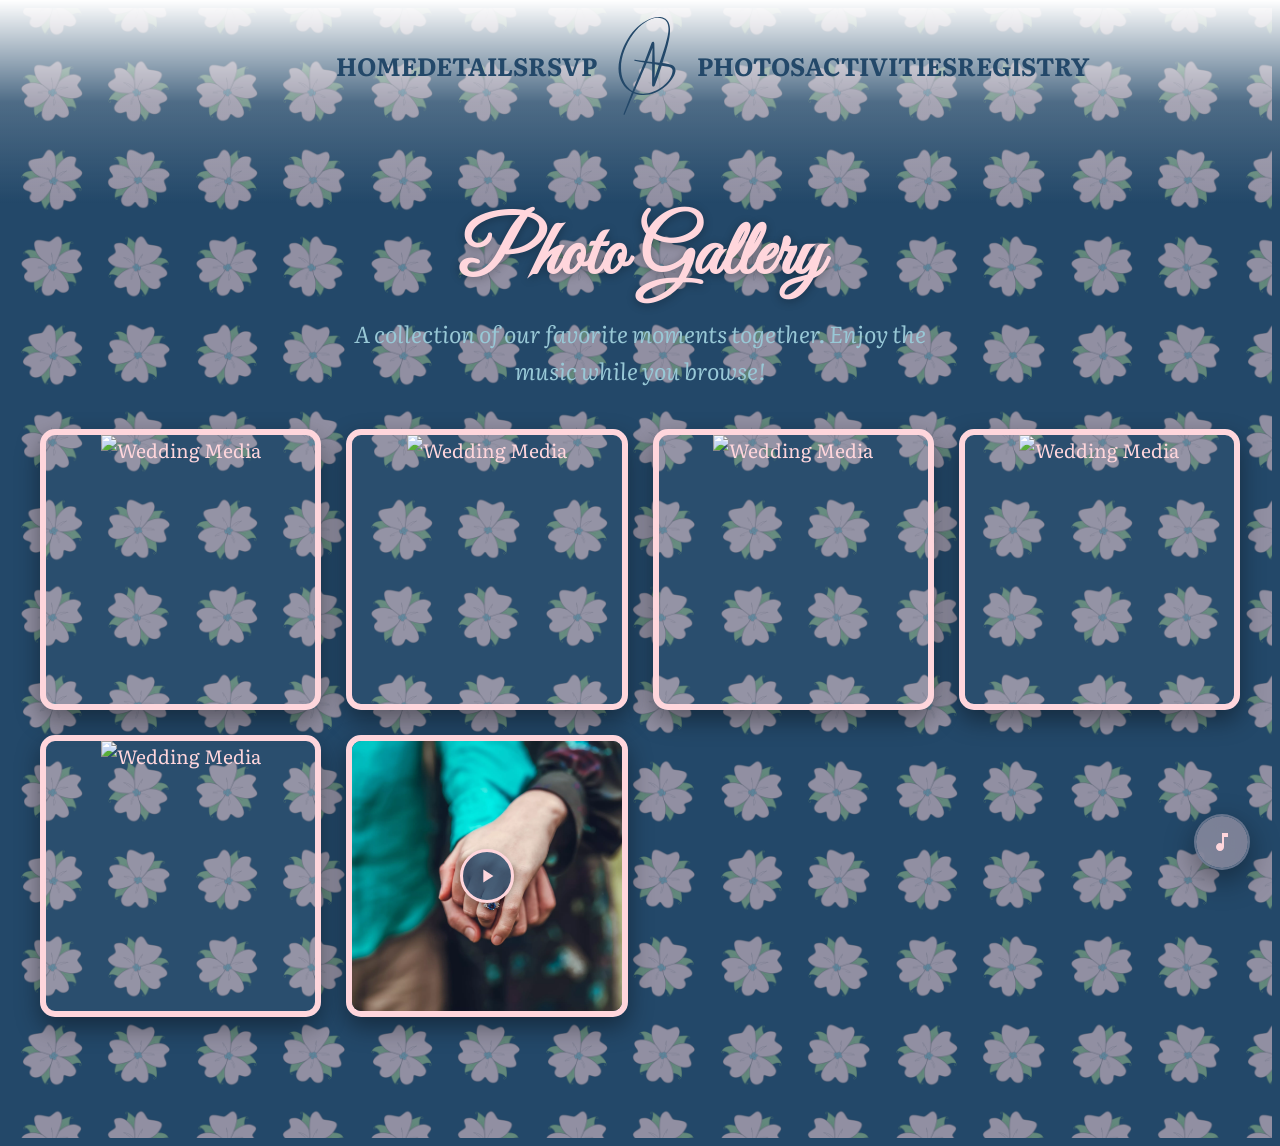
==== photos.html @ e41965fc "Initial commit" ====
<!DOCTYPE html>
<html lang="en">
<head>
    <script async src="https://www.googletagmanager.com/gtag/js?id=G-HQVX2CJVEF"></script>
    <script>
        window.dataLayer = window.dataLayer || [];

        function gtag() {
            dataLayer.push(arguments);
        }

        gtag('js', new Date());

        gtag('config', 'G-HQVX2CJVEF');
    </script>

    <meta charset="UTF-8">
    <meta name="viewport" content="width=device-width, initial-scale=1"/>
    <title>Genevieve & Noah - Photos</title>

    <link rel="preconnect" href="https://fonts.googleapis.com">
    <link rel="preconnect" href="https://fonts.gstatic.com" crossorigin>
    <link href="https://fonts.googleapis.com/css2?family=Great+Vibes&family=Literata:ital,opsz,wght@0,7..72,200..900;1,7..72,200..900&display=swap&family=Cactus+Classical+Serif&family=Open+Sans:ital@0;1&display=swap"
          rel="stylesheet">
    
    <link href="main.css" rel="stylesheet">
    <link href="photos.css" rel="stylesheet">

    <script src="https://ajax.googleapis.com/ajax/libs/jquery/3.7.1/jquery.min.js"></script>
    <script src="photos_data.js"></script>
    <script src="photos.js"></script>

    <link rel="icon" type="image/x-icon" href="/images/assets/g&nlogo.png">
</head>
<body>
<nav>
    <div id="navContainer">
        <a class="menuItem" href="index.html">HOME</a>
        <a class="menuItem" href="index.html#details">DETAILS</a>
        <a class="menuItem" href="index.html#rsvp" id="rsvpMenu">RSVP</a>
        <a class="menuItem" id="logo" href="index.html">
            <div class="logo" alt="Genevieve & Noah">
                <svg
                        width="53.046001mm"
                        height="89.480003mm"
                        viewBox="0 0 53.046001 89.480003"
                        id="svg894"
                        xmlns="http://www.w3.org/2000/svg">
                    <defs id="defs891"/>
                    <g id="layer1">
                        <path
                                style="color:#000000;display:inline;fill-opacity:1;stroke-width:2.59557;stroke-linecap:round;stroke-linejoin:round;-inkscape-stroke:none"
                                d="M 31.535905,1.7483674 C 14.940495,7.4868674 5.3330852,23.712391 1.9698223,38.981481 -1.3231922,52.912001 4.116907,63.620561 13.042851,68.330291 l -7.3258605,18.93948 c -0.3009588,0.77827 -0.2643726,0.99745 0.085861,1.137503 0.4682008,0.18729 0.6027486,0.0332 0.9050733,-0.682403 l 7.8666742,-18.62165 c 18.043275,6.93149 35.683711,-9.51639 37.398161,-19.40229 0.854366,-6.42768 -5.932976,-6.64518 -11.652802,-7.57944 1.949561,-5.96864 3.987828,-12.90375 5.028599,-17.22428 C 47.15549,17.555156 49.536696,4.6333434 41.576527,1.6985364 39.687158,1.0423204 35.921115,0.50551838 31.535905,1.7483674 Z M 43.330038,24.495521 c -1.639154,5.98814 -3.916916,12.334 -5.582471,17.41389 l -4.266443,-0.4757 -0.397455,-16.89398 c -0.01819,-1.73133 -1.760681,-2.09725 -2.422232,-0.49719 l -6.132082,16.3314 c 0,0 -8.749842,-1.14202 -8.888835,-1.16013 -0.139122,-0.0182 -0.517711,-0.0551 -0.551741,0.31489 -0.03193,0.34609 0.154956,0.44174 0.413164,0.498 2.745358,0.59839 5.748949,1.08763 8.584507,1.61054 l -10.647049,25.63916 c -26.541303,-18.2495 4.862977,-71.6540574 26.622637,-65.0646176 9.544439,2.890326 4.464632,17.9121696 3.268,22.2837376 z m -11.865749,4.22509 -0.370982,12.47045 -4.389525,-0.5539 z m -5.236606,13.29259 4.888205,0.78984 -0.02779,18.96424 c 0.02336,1.76977 1.901906,1.9245 2.50413,0.26016 0,0 3.054378,-8.3824 6.104178,-17.53446 l 5.925998,0.86128 c 2.174372,0.41147 3.980142,1.30032 3.757291,3.89593 -0.968876,11.28414 -19.028534,24.92357 -34.382112,18.77771 z m 7.335931,1.25068 3.572559,0.68814 c -1.335342,3.99752 -2.767206,8.3566 -3.798499,11.30642 z"
                                id="path857"/>
                    </g>
                </svg>
            </div>
        </a>
        <a class="menuItem" href="photos.html" id="photosMenu">PHOTOS</a>
        <a class="menuItem" href="index.html#activities">ACTIVITIES</a>
        <a class="menuItem" href="index.html#registry" id="registryMenu">REGISTRY</a>
    </div>
</nav>

<div id="photosPage">
    <div id="detailsImageBackground"></div>
    <div id="photosContent">
        <h1 class="centerHeader">Photo Gallery</h1>
        <p class="gallerySubtitle">A collection of our favorite moments together. Enjoy the music while you browse!</p>

        <!-- Loading spinner -->
        <div id="galleryLoading">
            <div class="spinner"></div>
            <p>Gathering memories...</p>
        </div>

        <!-- Grid/Masonry layout for photos -->
        <div id="photosGrid"></div>
    </div>
</div>

<!-- Fullscreen Lightbox -->
<div id="lightbox" class="lightbox">
    <span class="lightboxClose">&times;</span>
    <span class="lightboxArrow lightboxPrev">&#10094;</span>
    <span class="lightboxArrow lightboxNext">&#10095;</span>
    <div class="lightboxContent">
        <img id="lightboxImg" src="" alt="Zoomed view">
        <video id="lightboxVideo" controls style="display: none;"></video>
    </div>
    <div class="lightbox-toolbar">
        <button id="slideshowPlayPause" class="toolbar-btn" title="Play/Pause Slideshow">
            <svg class="icon-slideshow-play" viewBox="0 0 24 24"><path d="M8 5v14l11-7z"/></svg>
            <svg class="icon-slideshow-pause" viewBox="0 0 24 24" style="display: none;"><path d="M6 19h4V5H6v14zm8-14v14h4V5h-4z"/></svg>
        </button>
        <button id="slideshowShuffle" class="toolbar-btn" title="Shuffle Mode">
            <svg class="icon-shuffle" viewBox="0 0 24 24"><path d="M10.59 9.17L5.41 4 4 5.41l5.17 5.17 1.42-1.41zM14.5 4l2.04 2.04L4 18.59 5.41 20 18 7.41 20.04 9.45 21 4h-6.5zm.09 10.83l-1.42 1.42 3.83 3.83L15 22.04 20.5 22l-.04-5.5-2.04 2.04-3.83-3.83z"/></svg>
        </button>
        <span id="lightboxIndex" class="lightbox-index">0 / 0</span>
    </div>
</div>

<!-- Floating Custom Audio Player -->
<div id="audioPlayerWidget" class="audio-player minimized">
    <!-- Pulse Trigger (Collapsed State) -->
    <div class="player-trigger" id="playerTrigger">
        <div class="pulse-ring"></div>
        <svg class="music-icon" viewBox="0 0 24 24">
            <path d="M12 3v10.55c-.59-.34-1.27-.55-2-.55-2.21 0-4 1.79-4 4s1.79 4 4 4 4-1.79 4-4V7h4V3h-6z"/>
        </svg>
        <span class="trigger-text">Play Music</span>
    </div>

    <!-- Player Controls (Expanded State) -->
    <div class="player-expanded-content">
        <button id="playPauseBtn" class="control-btn play">
            <!-- Play SVG icon -->
            <svg class="icon-play" viewBox="0 0 24 24"><path d="M8 5v14l11-7z"/></svg>
            <!-- Pause SVG icon -->
            <svg class="icon-pause" viewBox="0 0 24 24" style="display: none;"><path d="M6 19h4V5H6v14zm8-14v14h4V5h-4z"/></svg>
        </button>

        <div class="track-info">
            <div class="track-name">Ely Lights</div>
            <div class="track-artist">The Pink Dream</div>
        </div>

        <div class="scrubber-container">
            <span class="time-current" id="timeCurrent">0:00</span>
            <div class="progress-bar-container" id="progressBarContainer">
                <div class="progress-bar" id="progressBar"></div>
            </div>
            <span class="time-duration" id="timeDuration">0:00</span>
        </div>

        <div class="volume-container">
            <button id="volumeBtn" class="control-btn">
                <!-- Volume Up Icon -->
                <svg class="icon-volume" viewBox="0 0 24 24"><path d="M3 9v6h4l5 5V4L7 9H3zm13.5 3c0-1.77-1.02-3.29-2.5-4.03v8.05c1.48-.73 2.5-2.25 2.5-4.02zM14 3.23v2.06c2.89.86 5 3.54 5 6.71s-2.11 5.85-5 6.71v2.06c4.01-.91 7-4.49 7-8.77s-2.99-7.86-7-8.77z"/></svg>
                <!-- Muted Icon (Hidden initially) -->
                <svg class="icon-mute" viewBox="0 0 24 24" style="display:none;"><path d="M16.5 12c0-1.77-1.02-3.29-2.5-4.03v2.21l2.45 2.45c.03-.21.05-.42.05-.63zm2.5 0c0 .94-.2 1.82-.54 2.64l1.51 1.51C20.63 14.91 21 13.5 21 12c0-4.28-2.99-7.86-7-8.77v2.06c2.89.86 5 3.54 5 6.71zM4.27 3L3 4.27 7.73 9H3v6h4l5 5v-6.73l4.25 4.25c-.67.52-1.42.93-2.25 1.18v2.06c1.38-.31 2.63-.95 3.69-1.81L19.73 21 21 19.73l-9-9L4.27 3zM12 4L9.91 6.09 12 8.18V4z"/></svg>
            </button>
            <input type="range" id="volumeSlider" min="0" max="1" step="0.05" value="0.8">
        </div>

        <div class="visualizer" id="audioVisualizer">
            <span class="bar"></span>
            <span class="bar"></span>
            <span class="bar"></span>
            <span class="bar"></span>
        </div>

        <button id="minimizeBtn" class="control-btn minimize" title="Minimize player">
            <svg viewBox="0 0 24 24"><path d="M19 13H5v-2h14v2z"/></svg>
        </button>
    </div>
</div>
</body>
</html>
---- main.css ----
:root {
    --dark-blue: #234869;
    --dark-blue-transparent: rgba(23, 48, 69, 0.7);
    --dark-blue-filter: invert(24%) sepia(14%) saturate(2248%) hue-rotate(167deg) brightness(96%) contrast(90%);
    --light-blue: #98c8d6;
    --pink: #ffd6dc;
    --pink-filter: invert(77%) sepia(7%) saturate(1166%) hue-rotate(306deg) brightness(115%) contrast(101%);
    --light-green: #a2c78f;
    --dark-green: #87ae73;

    --details-text-color: white;

    --logo-size: 100px;
    --padding: 16px;

    --input-radius: 8px;

    --serif-font: "Literata", "Garamond", Times, serif;
    --handwriting-font: "Great Vibes", "Brush Script MT", fantasy;
}

html {
    scroll-behavior: smooth;
    scroll-padding-top: calc(var(--logo-size) - var(--padding));
}

body {
    padding: 0;
    font-family: var(--serif-font);
    color: var(--pink);
    overflow-x: hidden;

    background: var(--dark-blue);

    font-size: 1.2em;
}

::-webkit-scrollbar {
    width: 5px;
}

/* Track */
::-webkit-scrollbar-track {
    background: var(--dark-blue);
    border-radius: var(--input-radius);

}

/* Handle */
::-webkit-scrollbar-thumb {
    background: var(--pink);
    border-radius: var(--input-radius);
}

/* Handle on hover */
::-webkit-scrollbar-thumb:hover {
    background: var(--light-green);
}

h1, h2, h3, h4, h5, h6 {
    font-family: var(--handwriting-font);
}

.centerHeader {
    text-align: center;
    width: 100%;
}

h1 {
    font-size: 2em;
    color: var(--dark-blue);
}

#heroContainer {
    position: absolute;
    left: 0;
    top: 0;
    overflow-x: hidden;
    height: 100vh;
    width: 100vw;
    padding: 0;
    margin: 0;
    box-shadow: 0 0 12px rgba(0, 0, 0, 0.8);
    background: var(--dark-blue);
    background-size: cover;
}

#rightHero {
    background: url("images/assets/images/cherryblossoms.jpg") no-repeat fixed;
    background-position-x: right;
    background-position-y: top;
    right: 0;
    top: 0;
}

#leftHero {
    background: url("images/assets/images/engagement2.png") no-repeat fixed;
    background-position-x: center;
    background-position-y: -25vh;

    left: 0;
    top: 0;
}

#leftHero, #rightHero {
    position: absolute;
    width: 100vw;
    height: 100vh;

    padding: 0;
    margin: 0;

    background-size: cover;

}

#genevieveTitle, #noahTitle {
    position: absolute;
    bottom: 5vh;
    width: 100%;
    text-align: center;
    font-size: 15em;
    font-weight: bold;
}

#genevieveTitle {
    font-family: var(--handwriting-font);
    color: var(--pink);
    text-shadow: 0 0 30px var(--dark-blue);
}

#noahTitle {
    font-family: var(--serif-font);
    color: var(--light-green);
    -webkit-text-stroke-width: 3px;
    text-shadow: 0 0 30px var(--dark-blue);
}

#leftHeroContainer {
    position: absolute;
    left: 0;
    top: 0;
    width: 50vw;
    height: 100%;
    overflow: hidden;
}

#rightHeroContainer {
    position: absolute;
    right: 0;
    top: 0;
    width: 50vw;
    height: 100%;
    overflow: hidden;
}

.heroDate {
    position: absolute;
    bottom: var(--padding);
    left: 50vw;
    transform: translateX(-50%);
    font-size: 2em;
    text-shadow: 0 0 5px var(--dark-blue);
}

#leftHeroContainer .heroDate {
    color: var(--light-green);
}

#rightHeroContainer .heroDate {
    color: var(--pink);
}

#andDragger {
    position: absolute;
    bottom: calc(5vh + (var(--logo-size) / 1.5));
    left: 50vw;

    transform: translateX(calc(-50% - var(--padding)));

    padding: var(--padding);
    height: var(--logo-size);
    width: var(--logo-size);
    background: rgba(255, 255, 255, 0.4);
    border-radius: 100%;
    backdrop-filter: blur(10px);
    font-family: var(--serif-font);
    font-size: 5em;
    text-align: center;
    mix-blend-mode: screen;
    color: black;
    line-height: calc(100% - 8px);

    box-shadow: 0 0 12px rgba(200, 200, 200, .3);
}

nav {
    position: fixed;
    top: 0;
    left: 0;
    width: calc(100vw - 2 * var(--padding));
    z-index: 100;

    padding: var(--padding);
    padding-bottom: calc(var(--padding) * 3);
    background: linear-gradient(white, rgba(255, 255, 255, 0.2), transparent);

    font-weight: bolder;

    font-size: 1.3em;
}

#navContainer {
    position: relative;
    left: 50vw;
    transform: translateX(-50%);
    width: 50vw;

    display: flex;
    flex-direction: row;
    justify-content: space-between;

    align-content: center;
    vertical-align: center;
}

nav .menuItem {
    position: relative;
    color: var(--dark-blue);
    display: inline;
    line-height: var(--logo-size);
    cursor: pointer;
    text-decoration: none;
}

nav svg {
    height: var(--logo-size);
    width: var(--logo-size);
    fill: var(--dark-blue);
}


nav .menuItem:hover {
    text-decoration: underline var(--pink) !important;
    color: var(--light-blue);
}

nav svg:hover {
    filter: drop-shadow(1px 1px 4px var(--pink));
}

iframe {
    position: relative;
    width: 100vw;
    height: calc(100vh - var(--logo-size));
    left: 0;
    overflow: scroll;
    border: none;
}

#content {
    position: absolute;
    top: 100vh;
    left: 0;
    width: 100vw;
    overflow-x: hidden;
}

input, textarea {
    border-radius: var(--input-radius);
    border: 0 solid transparent;
    border-bottom-width: 2px;
    box-shadow: 0 1px 2px rgba(0, 0, 0, 0.4);

    background: white;

    width: calc(100% - var(--padding));

    font-family: var(--serif-font);
    font-size: 1.3em;
    color: var(--dark-blue);

    padding: calc(var(--padding) / 2);
    margin-top: var(--padding);
    margin-bottom: calc(var(--padding) * 2);
}

input:hover, textarea:hover {
    box-shadow: 0 1px 4px rgba(0, 0, 0, 0.4);
}


input:focus, textarea:focus {
    box-shadow: 0 1px 4px rgba(0, 0, 0, 0.4);
    outline: none;
    border-color: var(--pink);
}

label {
    display: block;
}

#rsvp {
    position: relative;
    left: 0;
    width: 100vw;
    height: 100vh;
    background: url("images/assets/images/oceancity.jpg") fixed;
    background-size: cover;
}

#rsvpForm {
    position: relative;
    top: 50vh;
    transform: translateY(-50%);
    display: inline-block;
    margin: var(--padding);
    padding: var(--padding);
    background: var(--dark-blue);
    backdrop-filter: blur(100px);
    color: var(--pink);
    border-radius: var(--input-radius);
    box-shadow: 0 1px 5px rgba(0, 0, 0, 0.4);
    width: 40vw;
}

#rsvpForm h1, #rsvpForm h2 {
    width: 100%;
    text-align: center;
}

#rsvpForm h1 {
    font-size: 3em;
    color: var(--pink);
}

#rsvpForm h2 {
    margin-top: calc(var(--padding) * -1);
}

form {
    background-color: var(--dark-blue);
    border-radius: 20px;

    transform: translateX(0);

    margin: calc(var(--padding) * 2);
    padding: var(--padding);

    box-shadow: 0 0 30px 30px var(--dark-blue); /* Fuzzy edges */
}

input[type="submit"] {
    background: var(--pink);
    color: var(--dark-blue);
    width: 100%;
    font-size: 1em;
    padding: calc(var(--padding) / 2);
    border: none;
    border-radius: var(--input-radius);
    cursor: pointer;
    box-shadow: 0 1px 2px rgba(0, 0, 0, 0.4);
}

input[type="radio"] {
    position: relative;

    width: 20px;
    height: 20px;

    display: inline;
    appearance: none;
    -webkit-appearance: none;
    -moz-appearance: none;

    background: var(--dark-blue);
    border: 3px solid var(--pink);
    border-radius: 50%;

    margin: 0 calc(var(--padding) * 0.75) 0 0;

    outline: none;
    cursor: pointer;
}

input[type="radio"]:checked::before {
    content: '';
    width: 12px;
    height: 12px;
    border-radius: 50%;
    background: var(--pink);
    position: absolute;
    top: 50%;
    left: 50%;
    transform: translate(-50%, -50%);
}

.radioGroup label {
    position: relative;
    top: -9px;
    display: inline-block;
    vertical-align: middle;
    cursor: pointer;
}

.radioSpace {
    position: relative;
    display: inline-block;
    content: '';
    width: calc(var(--padding) * 2);
    height: 1px;
}

.radioGroup {
    display: flex;
    position: relative;
    width: 100%;
    flex-direction: row;
    justify-content: center;
}

#details {
    color: var(--pink);
    padding: var(--padding);
    margin: 0;
    scroll-margin-top: 100px;
    background-color: var(--dark-blue);
    overflow-y: visible;
}


#detailsImageBackground {
    position: absolute;
    top: 0;
    left: 0;

    height: 100%;
    width: 100%;

    opacity: 0.5;

    background: url("images/assets/WeddingFlowerBackgroundPattern.png");
    background-size: 175px;
    background-position: left center;

    z-index: 0;
}

#detailsContent {
    position: relative;
    left: 50%;
    width: 85vw;
    background-color: var(--dark-blue);
    border-radius: 20px;
    transform: translateX(-50%);

    margin-top: 6vw;
    margin-bottom: 6vw;
    padding-top: calc(var(--padding) * 2);
    padding-bottom: calc(var(--padding) * 2);

    box-shadow: 0 0 30px 30px var(--dark-blue); /* Fuzzy edges */
}

#details h1, #details h2, #details h3, #details h4, #details h5, #details h6, #details p {
    margin-bottom: calc(var(--padding) * -0.5);
    color: var(--pink);
}

#details p {
    color: var(--details-text-color);
}

#details a {
    color: var(--pink);
}

#details a:hover {
    color: var(--light-blue);
}

.textContainer {
    --side-padding: calc(var(--padding) * 2.25);
    position: relative;
    display: inline-block;
    padding: var(--padding);
    padding-left: var(--side-padding);
    padding-right: var(--side-padding);
    --border: 2px solid var(--dark-blue);
    border-top: var(--border);
    border-bottom: var(--border);
    left: 50%;
    transform: translateX(-50%);
    z-index: 10;
}

#details .details {
    position: relative;
    left: 50%;
    transform: translateX(-50%);
    width: 80vw;
    max-width: 900px;
    text-align: center;
    font-size: 2em;
    z-index: 1;
}

.tooltip {
    position: relative;
    display: inline-block;
    border-bottom: 2px dotted var(--details-text-color);
    cursor: help;
    color: var(--details-text-color) !important;
}

.tooltip:after {
    height: 20px;
    width: 20px;
    background: url("/images/assets/help-circle.svg") no-repeat;
    content: " ";
    top: 5px;
    right: 0;
    transform: translateX(calc(100% + calc(var(--padding) / 3)));
    position: absolute;
    display: inline-block;
    filter: var(--pink-filter);
}

.tooltiptext {
    visibility: hidden;
    width: 15vw;
    background-color: var(--pink);
    color: var(--dark-blue);
    text-align: center;
    border-radius: 6px;
    padding: var(--padding);
    margin-left: calc(var(--padding) / 2 - 1px);

    box-shadow: 0 1px 10px rgba(0, 0, 0, 0.4);

    /* Position the tooltip */
    position: absolute;
    z-index: 1000;
}

.tooltiptext a {
    color: var(--dark-blue) !important;
}

.tooltiptext a:hover {
    color: var(--light-blue) !important;
}

.tooltip:hover .tooltiptext {
    visibility: visible;
}


.quickDetails {
    z-index: 10;
}

#weddingDay {
    border-left: 2px solid var(--pink); /* Adjust the color and width as needed */
    padding-left: calc(var(--padding) * 2); /* Optional: Add padding to separate the content from the border */
}

.topSep {
    position: relative;
    top: 0;
    left: 50%;
    width: 80%;
    height: 100px;

    background-image: url("images/assets/sepTop.svg");
    background-repeat: no-repeat;
    background-size: contain;

    transform: translateX(-50%);

    z-index: 100;
}

.bottomSep {
    position: relative;
    top: 60px;
    left: 50%;
    width: 80%;
    height: 100px;

    background-image: url("images/assets/sepBottom.svg");
    background-repeat: no-repeat;
    background-size: contain;

    transform: translateX(-50%);

    z-index: 100;
}


.roundImage, .centerRoundImage {
    position: relative;
    height: 20vw;
    width: 20vw;

    border: 10px solid var(--pink);
    border-radius: 100%;

    box-shadow: 0 0 10px rgba(0, 0, 0, 0.4);

    overflow: hidden;
}

.centerRoundImage {
    left: 50%;
    transform: translateX(-50%);
}

.roundImage img, .centerRoundImage img {
    position: relative;
    top: 50%;
    left: 50%;
    height: 100%;
    object-fit: cover;

    transform: translate(-50%, -50%);
}

.pinkText {
    color: var(--pink);
}

.hiddenLink {
    color: var(--details-text-color) !important;
    text-decoration: none;
}


.registryButton {
    position: relative;
    display: flex;

    left: 50%;
    transform: translateX(-50%);

    background: white;
    border-radius: var(--input-radius);
    overflow: hidden;
    width: 15vw !important;
    height: 7.5vw !important;
    padding: var(--padding);
    z-index: 100;

    box-shadow: var(--shadow);
}

.registryButton img {
    position: absolute;
    top: 50%;
    left: 50%;
    width: 85%;
    transform: translate(-50%, -50%);
}

#baseball {
    background-image: url("images/assets/images/baseball.jpg");
}

.centeredFlower {
    position: relative;
    width: 100px;
    left: 50%;
    transform: translate(-50%, 0);
}

.accordion {
    width: 80%;
    margin: var(--padding) auto 0;
    border-width: 0;
    border-radius: var(--input-radius);
}

.accordion-item {
    position: relative;
    top: 0;
    left: 0;
    width: 100%;
    overflow: hidden;
    padding: 0;

    text-align: left;
    border: solid 4px var(--pink);
    border-radius: var(--input-radius);
    outline: none;
    margin-top: var(--padding);
    background-position: center;
    background-size: cover;

    transition: height 0.4s ease;
}

.accordion-header {
    text-align: center;

    --headerPadding: calc(var(--padding) * 2);
    cursor: pointer;
    color: var(--pink) !important;
    font-weight: bold;
    width: calc(100% - 2 * var(--headerPadding));
    text-shadow: 0 0 5px #6e6e6e;
    backdrop-filter: sepia(100%) blur(2px) brightness(40%);
    padding: var(--headerPadding);
    margin: 0 !important;

    transition: backdrop-filter 1s ease, font-size 0.5s ease, text-align 1s ease;
}

.activeHeader {
    backdrop-filter: sepia(0%) blur(4px) brightness(70%);
    font-size: 3em;
}

.accordion-header:hover {
    backdrop-filter: sepia(0%) blur(2px);
    cursor: pointer;
}

.accordion-content {
    height: 0px;
    overflow: hidden !important;

    padding: 0;
    font-size: 0;
    background: linear-gradient(180deg, var(--dark-blue-transparent) 0%, var(--dark-blue) 100%);
    backdrop-filter: blur(6px);

    font-family: "Open Sans", sans-serif;

    transition: height 1s ease, padding 1s ease, font-size 0.25s ease;
}

.activeContent {
    height: 100% !important;
    font-size: 1.2em;
    padding: var(--padding);
    border-top: 1px dashed var(--pink);
}

#registry {
    display: flex;
    flex-direction: column;
}

#registry h1 {
    position: relative;
    top: 50%;
    transform: translateY(-50%);
    color: white;
    z-index: 500;
    font-size: 3em;

}

@media screen and (max-width: 1200px) {
    .menuItem {
        font-size: 0.75em;
    }

    #rsvp {
        background: url("images/assets/images/engagement_umbrella.jpeg") no-repeat fixed center;
        background-size: cover;
    }

    #leftHero {
        background: url("images/assets/images/engagement2_tall.jpg") no-repeat fixed;
        background-position-x: center;
        background-position-y: center;
        background-size: cover;
    }

    #rightHero {
        background: url("images/assets/images/EngagementTall.jpg") no-repeat fixed;
        background-position-x: center;
        background-position-y: center;
        background-size: cover;
    }

    #navContainer {
        width: 80vw;
    }

    .radioGroup {
        display: flex;
        position: relative;
        width: 100%;
        flex-direction: column;
        justify-content: center;
        align-items: flex-start;
    }

    .radioSpace {
        height: calc(var(--padding));
        width: 1px;
    }
}

@media screen and (max-width: 950px) {
    :root {
        --hero-font-size: 0.4em;
    }

    .menuItem {
        font-size: 0;
        visibility: hidden;
    }

    #navContainer {
        display: flex;
        width: 100%;
        height: var(--header-size);
        justify-content: space-evenly;
    }

    #rsvpMenu, #registryMenu, #logo {
        flex-basis: 100%;
        width: 50px;
        font-size: 0.7em;
        visibility: visible !important;
    }

    #logo {
        position: relative;
        left: calc(-1 * var(--padding));
    }

    #heroContainer {
        font-size: var(--hero-font-size);
    }

    #andDragger {
        --size: calc(var(--logo-size) / 1.4);
        width: var(--size);
        height: var(--size);
        font-size: 9em;
        bottom: calc(20vh + (var(--size) / 3));
    }

    #genevieveTitle, #noahTitle {
        bottom: 20vh;
    }

    #noahTitle {
        position: absolute;
        left: 50%;
        transform: translateX(-50%);
    }

    #heroDate {
        bottom: 10vh !important;
    }

    #detailsContent {
        padding-top: calc(var(--padding) * 1.5);
        padding-bottom: calc(var(--padding) * 1.5);

        font-size: 0.8em;
    }

    .roundImage, .centerRoundImage {
        width: 50vw;
        height: 50vw;
    }

    .tooltiptext {
        position: absolute;
        left: calc(var(--padding) * -2.5);
        width: 80vw;
        text-align: center;
        border-radius: 6px;
        padding: var(--padding);
        margin: 0;
    }

    .centeredFlower {
        width: 50px;
    }

    .activeHeader {
        font-size: 2em;
    }

    #rsvp {
        height: 200vh;
    }

    #rsvpForm {
        width: 80vw;
        left: 50%;
        transform: translate(-50%, -25%);
        margin: 0;
        top: 50%;
    }
}
---- photos.css ----
#photosPage {
    position: relative;
    padding-top: 150px;
    padding-bottom: 80px;
    min-height: 100vh;
    background-color: var(--dark-blue);
    overflow-x: hidden;
}

#photosContent {
    position: relative;
    z-index: 10;
    padding: 0 var(--padding);
    max-width: 1200px;
    margin: 0 auto;
    text-align: center;
}

#photosContent h1 {
    font-size: 4em;
    color: var(--pink);
    margin-bottom: 10px;
    text-shadow: 0 2px 10px rgba(0, 0, 0, 0.3);
}

.gallerySubtitle {
    font-family: var(--serif-font);
    font-style: italic;
    color: var(--light-blue);
    font-size: 1.2em;
    max-width: 600px;
    margin: 0 auto 30px;
    line-height: 1.6;
}

/* Loading Spinner */
#galleryLoading {
    display: flex;
    flex-direction: column;
    align-items: center;
    justify-content: center;
    margin: 100px auto;
    color: var(--pink);
}

.spinner {
    width: 45px;
    height: 45px;
    border: 3px solid rgba(255, 214, 220, 0.2);
    border-top: 3px solid var(--pink);
    border-radius: 50%;
    animation: spin 1s linear infinite;
    margin-bottom: 20px;
}

@keyframes spin {
    0% { transform: rotate(0deg); }
    100% { transform: rotate(360deg); }
}

/* Photo Grid */
#photosGrid {
    display: grid;
    grid-template-columns: repeat(auto-fill, minmax(280px, 1fr));
    grid-gap: 25px;
    margin-top: 40px;
    opacity: 0;
    transition: opacity 0.6s ease;
}

#photosGrid.loaded {
    opacity: 1;
}

.gallery-item {
    position: relative;
    overflow: hidden;
    border-radius: 15px;
    border: 6px solid var(--pink);
    box-shadow: 0 10px 25px rgba(0, 0, 0, 0.4);
    cursor: pointer;
    aspect-ratio: 1 / 1;
    background: rgba(255, 255, 255, 0.03);
    transition: transform 0.4s cubic-bezier(0.165, 0.84, 0.44, 1), 
                box-shadow 0.4s ease, 
                border-color 0.3s ease;
}

.gallery-item:hover {
    transform: scale(1.03) translateY(-5px);
    box-shadow: 0 15px 35px rgba(0, 0, 0, 0.6);
    border-color: var(--light-green);
}

.gallery-item img {
    width: 100%;
    height: 100%;
    object-fit: cover;
    transition: transform 0.6s cubic-bezier(0.165, 0.84, 0.44, 1);
}

.gallery-item:hover img {
    transform: scale(1.08);
}

/* Fullscreen Lightbox */
.lightbox {
    display: none;
    position: fixed;
    z-index: 1000;
    top: 0;
    left: 0;
    width: 100vw;
    height: 100vh;
    background-color: rgba(17, 34, 49, 0.96);
    backdrop-filter: blur(12px);
    -webkit-backdrop-filter: blur(12px);
    justify-content: center;
    align-items: center;
    opacity: 0;
    transition: opacity 0.3s ease;
}

.lightbox.show {
    display: flex;
    opacity: 1;
}

.lightboxContent {
    max-width: 90%;
    max-height: 85%;
    position: relative;
    display: flex;
    justify-content: center;
    align-items: center;
}

.lightbox img {
    max-width: 100%;
    max-height: 85vh;
    border-radius: 10px;
    border: 6px solid var(--pink);
    box-shadow: 0 15px 50px rgba(0, 0, 0, 0.8);
    transform: scale(0.9);
    transition: transform 0.35s cubic-bezier(0.175, 0.885, 0.32, 1.15);
}

.lightbox.show img {
    transform: scale(1);
}

.lightboxClose {
    position: absolute;
    top: 30px;
    right: 40px;
    color: var(--pink);
    font-size: 55px;
    font-weight: 300;
    cursor: pointer;
    line-height: 1;
    z-index: 1020;
    transition: color 0.2s, transform 0.2s;
    user-select: none;
}

.lightboxClose:hover {
    color: var(--light-green);
    transform: scale(1.1);
}

.lightboxArrow {
    position: absolute;
    top: 50%;
    transform: translateY(-50%);
    color: var(--pink);
    font-size: 45px;
    padding: 20px;
    cursor: pointer;
    user-select: none;
    z-index: 1010;
    transition: color 0.2s, transform 0.2s, background-color 0.2s;
    border-radius: 50%;
}

.lightboxPrev {
    left: 20px;
}

.lightboxNext {
    right: 20px;
}

.lightboxArrow:hover {
    color: var(--light-green);
    transform: translateY(-50%) scale(1.08);
}

/* Floating Audio Player Widget */
.audio-player {
    position: fixed;
    bottom: 30px;
    right: 30px;
    z-index: 999;
    background: rgba(35, 72, 105, 0.75);
    backdrop-filter: blur(15px);
    -webkit-backdrop-filter: blur(15px);
    border: 2px solid rgba(255, 214, 220, 0.3);
    border-radius: 40px;
    box-shadow: 0 10px 30px rgba(0, 0, 0, 0.4);
    padding: 10px 20px;
    transition: all 0.5s cubic-bezier(0.175, 0.885, 0.32, 1.15);
    display: flex;
    align-items: center;
    overflow: hidden;
    height: 56px;
    box-sizing: border-box;
}

/* Minimized Floating State */
.audio-player.minimized {
    width: 56px;
    height: 56px;
    padding: 0;
    border-radius: 50%;
    justify-content: center;
    cursor: pointer;
}

.audio-player.minimized .player-expanded-content {
    display: none;
}

.audio-player.minimized .player-trigger {
    display: flex;
    justify-content: center;
    align-items: center;
    width: 100%;
    height: 100%;
    position: relative;
}

.audio-player:not(.minimized) .player-trigger {
    display: none;
}

.pulse-ring {
    position: absolute;
    width: 100%;
    height: 100%;
    border-radius: 50%;
    background: var(--pink);
    opacity: 0.4;
    animation: pulse 2s infinite;
    z-index: 1;
}

@keyframes pulse {
    0% {
        transform: scale(0.95);
        opacity: 0.6;
    }
    70% {
        transform: scale(1.5);
        opacity: 0;
    }
    100% {
        transform: scale(0.95);
        opacity: 0;
    }
}

.music-icon {
    width: 24px;
    height: 24px;
    fill: var(--pink);
    z-index: 2;
    transition: transform 0.3s ease;
}

.audio-player.minimized:hover .music-icon {
    transform: scale(1.15) rotate(12deg);
}

.trigger-text {
    position: absolute;
    right: 70px;
    background: var(--dark-blue);
    color: var(--pink);
    padding: 6px 14px;
    border-radius: 20px;
    font-size: 0.85em;
    font-family: var(--serif-font);
    white-space: nowrap;
    opacity: 0;
    transform: translateX(10px);
    transition: all 0.3s ease;
    border: 2px solid var(--pink);
    box-shadow: 0 4px 15px rgba(0,0,0,0.3);
    pointer-events: none;
}

.audio-player.minimized:hover .trigger-text {
    opacity: 1;
    transform: translateX(0);
}

/* Expanded Controls State */
.player-expanded-content {
    display: flex;
    align-items: center;
    gap: 15px;
    width: 380px;
    color: var(--pink);
    box-sizing: border-box;
}

.control-btn {
    background: none;
    border: none;
    cursor: pointer;
    padding: 5px;
    display: flex;
    justify-content: center;
    align-items: center;
    transition: transform 0.2s ease;
}

.control-btn:hover {
    transform: scale(1.12);
}

.control-btn svg {
    width: 22px;
    height: 22px;
    fill: var(--pink);
}

#playPauseBtn {
    background: var(--pink);
    border-radius: 50%;
    width: 36px;
    height: 36px;
    box-shadow: 0 4px 10px rgba(0, 0, 0, 0.25);
    flex-shrink: 0;
}

#playPauseBtn svg {
    fill: var(--dark-blue);
    width: 18px;
    height: 18px;
}

.track-info {
    display: flex;
    flex-direction: column;
    width: 85px;
    flex-shrink: 0;
    overflow: hidden;
}

.track-name {
    font-size: 0.8em;
    font-weight: bold;
    color: var(--pink);
    white-space: nowrap;
    overflow: hidden;
    text-overflow: ellipsis;
}

.track-artist {
    font-size: 0.65em;
    color: var(--light-blue);
    white-space: nowrap;
    overflow: hidden;
    text-overflow: ellipsis;
}

.scrubber-container {
    display: flex;
    align-items: center;
    gap: 6px;
    flex-grow: 1;
    font-size: 0.7em;
    color: var(--light-blue);
}

.progress-bar-container {
    height: 6px;
    background: rgba(255, 214, 220, 0.25);
    border-radius: 3px;
    flex-grow: 1;
    cursor: pointer;
    position: relative;
}

.progress-bar {
    height: 100%;
    background: var(--pink);
    width: 0%;
    border-radius: 3px;
    position: absolute;
    left: 0;
    top: 0;
}

.volume-container {
    display: flex;
    align-items: center;
    gap: 3px;
    flex-shrink: 0;
}

#volumeSlider {
    width: 0px;
    opacity: 0;
    transition: width 0.3s ease, opacity 0.3s ease;
    cursor: pointer;
    height: 4px;
    -webkit-appearance: none;
    background: rgba(255, 214, 220, 0.25);
    border-radius: 2px;
    outline: none;
}

#volumeSlider::-webkit-slider-thumb {
    -webkit-appearance: none;
    width: 10px;
    height: 10px;
    border-radius: 50%;
    background: var(--pink);
    cursor: pointer;
}

.volume-container:hover #volumeSlider {
    width: 50px;
    opacity: 1;
}

.visualizer {
    display: flex;
    align-items: flex-end;
    gap: 2px;
    height: 16px;
    width: 16px;
    flex-shrink: 0;
}

.visualizer .bar {
    width: 2.5px;
    height: 3px;
    background-color: var(--pink);
    border-radius: 1px;
}

/* Equalizer animation when playing */
.audio-player.playing .visualizer .bar:nth-child(1) { animation: equalise 0.8s ease-out infinite alternate; }
.audio-player.playing .visualizer .bar:nth-child(2) { animation: equalise 1.3s ease-out infinite alternate; }
.audio-player.playing .visualizer .bar:nth-child(3) { animation: equalise 0.9s ease-out infinite alternate; }
.audio-player.playing .visualizer .bar:nth-child(4) { animation: equalise 1.1s ease-out infinite alternate; }

@keyframes equalise {
    0% { height: 3px; }
    100% { height: 16px; }
}

.minimize svg {
    width: 18px;
    height: 18px;
    fill: var(--light-blue) !important;
}

/* Responsiveness */
@media screen and (max-width: 950px) {
    #photosPage {
        padding-top: 120px;
    }
}

@media screen and (max-width: 600px) {
    #photosContent h1 {
        font-size: 2.8em;
    }
    
    .gallerySubtitle {
        font-size: 1em;
        margin-bottom: 20px;
    }

    #photosGrid {
        grid-template-columns: repeat(auto-fill, minmax(140px, 1fr));
        grid-gap: 12px;
    }

    .gallery-item {
        border-width: 3px;
        border-radius: 8px;
    }

    .audio-player:not(.minimized) {
        left: 20px;
        right: 20px;
        bottom: 20px;
        border-radius: 20px;
        padding: 8px 12px;
        height: 50px;
    }

    .player-expanded-content {
        width: 100%;
        gap: 10px;
    }

    .track-info {
        display: none;
    }

    .volume-container {
        display: none;
    }
    
    .lightboxClose {
        top: 20px;
        right: 20px;
        font-size: 40px;
    }
    
    .lightboxArrow {
        font-size: 30px;
        padding: 10px;
    }
    
    .lightboxPrev {
        left: 5px;
    }
    
    .lightboxNext {
        right: 5px;
    }
    
    .lightbox-toolbar {
        bottom: 15px;
        padding: 6px 14px;
        gap: 10px;
    }
    
    .toolbar-btn svg {
        width: 20px;
        height: 20px;
    }
    
    .lightbox-index {
        font-size: 0.8em;
    }
}

/* Video item indicators in grid */
.gallery-item.video-item::after {
    content: "";
    position: absolute;
    top: 50%;
    left: 50%;
    transform: translate(-50%, -50%);
    width: 48px;
    height: 48px;
    background: rgba(35, 72, 105, 0.8);
    border: 3px solid var(--pink);
    border-radius: 50%;
    background-image: url('data:image/svg+xml;utf8,<svg xmlns="http://www.w3.org/2000/svg" viewBox="0 0 24 24" fill="%23ffd6dc"><path d="M8 5v14l11-7z"/></svg>');
    background-position: center center;
    background-repeat: no-repeat;
    background-size: 22px;
    box-shadow: 0 4px 10px rgba(0, 0, 0, 0.35);
    transition: transform 0.3s cubic-bezier(0.175, 0.885, 0.32, 1.275), background-color 0.3s ease;
    pointer-events: none;
    z-index: 5;
}

.gallery-item.video-item:hover::after {
    transform: translate(-50%, -50%) scale(1.12);
    background-color: var(--pink);
    background-image: url('data:image/svg+xml;utf8,<svg xmlns="http://www.w3.org/2000/svg" viewBox="0 0 24 24" fill="%23234869"><path d="M8 5v14l11-7z"/></svg>');
}

/* Video element in Lightbox */
.lightboxContent video {
    display: none;
    max-width: 100%;
    max-height: 85vh;
    border-radius: 10px;
    border: 6px solid var(--pink);
    box-shadow: 0 15px 50px rgba(0, 0, 0, 0.8);
    outline: none;
    background: #000;
}

.lightbox.show video {
    transform: scale(1);
    transition: transform 0.35s cubic-bezier(0.175, 0.885, 0.32, 1.15);
}

/* Lightbox Toolbar Controls */
.lightbox-toolbar {
    position: absolute;
    bottom: 30px;
    left: 50%;
    transform: translateX(-50%);
    background: rgba(35, 72, 105, 0.75);
    backdrop-filter: blur(10px);
    -webkit-backdrop-filter: blur(10px);
    border: 2px solid rgba(255, 214, 220, 0.25);
    border-radius: 30px;
    padding: 8px 18px;
    display: flex;
    align-items: center;
    gap: 12px;
    z-index: 1020;
    box-shadow: 0 10px 25px rgba(0, 0, 0, 0.5);
}

.toolbar-btn {
    background: none;
    border: none;
    cursor: pointer;
    padding: 4px;
    display: flex;
    align-items: center;
    justify-content: center;
    transition: transform 0.2s ease;
}

.toolbar-btn:hover {
    transform: scale(1.15);
}

.toolbar-btn svg {
    width: 22px;
    height: 22px;
    fill: var(--pink);
}

.toolbar-btn.active svg {
    fill: var(--light-green);
    filter: drop-shadow(0 0 5px var(--light-green));
}

.lightbox-index {
    color: var(--pink);
    font-family: var(--serif-font);
    font-size: 0.85em;
    font-weight: bold;
    margin-left: 3px;
    user-select: none;
    min-width: 50px;
    text-align: center;
}
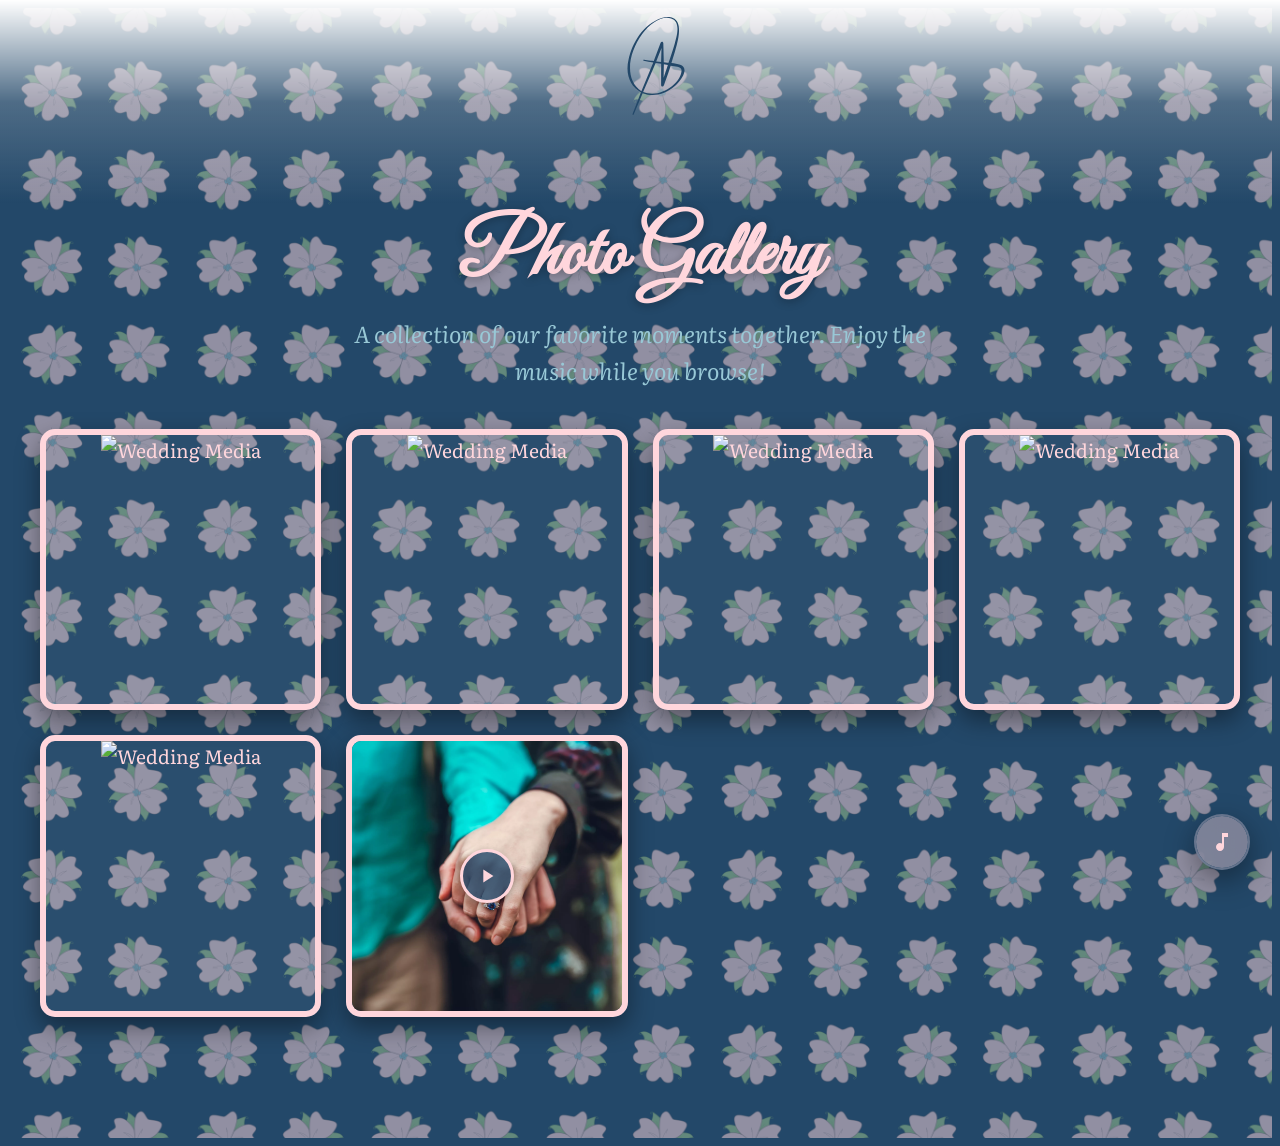
==== commit 257e66de: "Redirect index to photos and simplify navigation to logo-only" ====
--- a/photos.html
+++ b/photos.html
@@ -35,10 +35,7 @@
 <body>
 <nav>
     <div id="navContainer">
-        <a class="menuItem" href="index.html">HOME</a>
-        <a class="menuItem" href="index.html#details">DETAILS</a>
-        <a class="menuItem" href="index.html#rsvp" id="rsvpMenu">RSVP</a>
-        <a class="menuItem" id="logo" href="index.html">
+        <a class="menuItem" id="logo" href="photos.html">
             <div class="logo" alt="Genevieve & Noah">
                 <svg
                         width="53.046001mm"
@@ -56,9 +53,6 @@
                 </svg>
             </div>
         </a>
-        <a class="menuItem" href="photos.html" id="photosMenu">PHOTOS</a>
-        <a class="menuItem" href="index.html#activities">ACTIVITIES</a>
-        <a class="menuItem" href="index.html#registry" id="registryMenu">REGISTRY</a>
     </div>
 </nav>
 
--- a/main.css
+++ b/main.css
@@ -218,7 +218,7 @@
 
     display: flex;
     flex-direction: row;
-    justify-content: space-between;
+    justify-content: center;
 
     align-content: center;
     vertical-align: center;
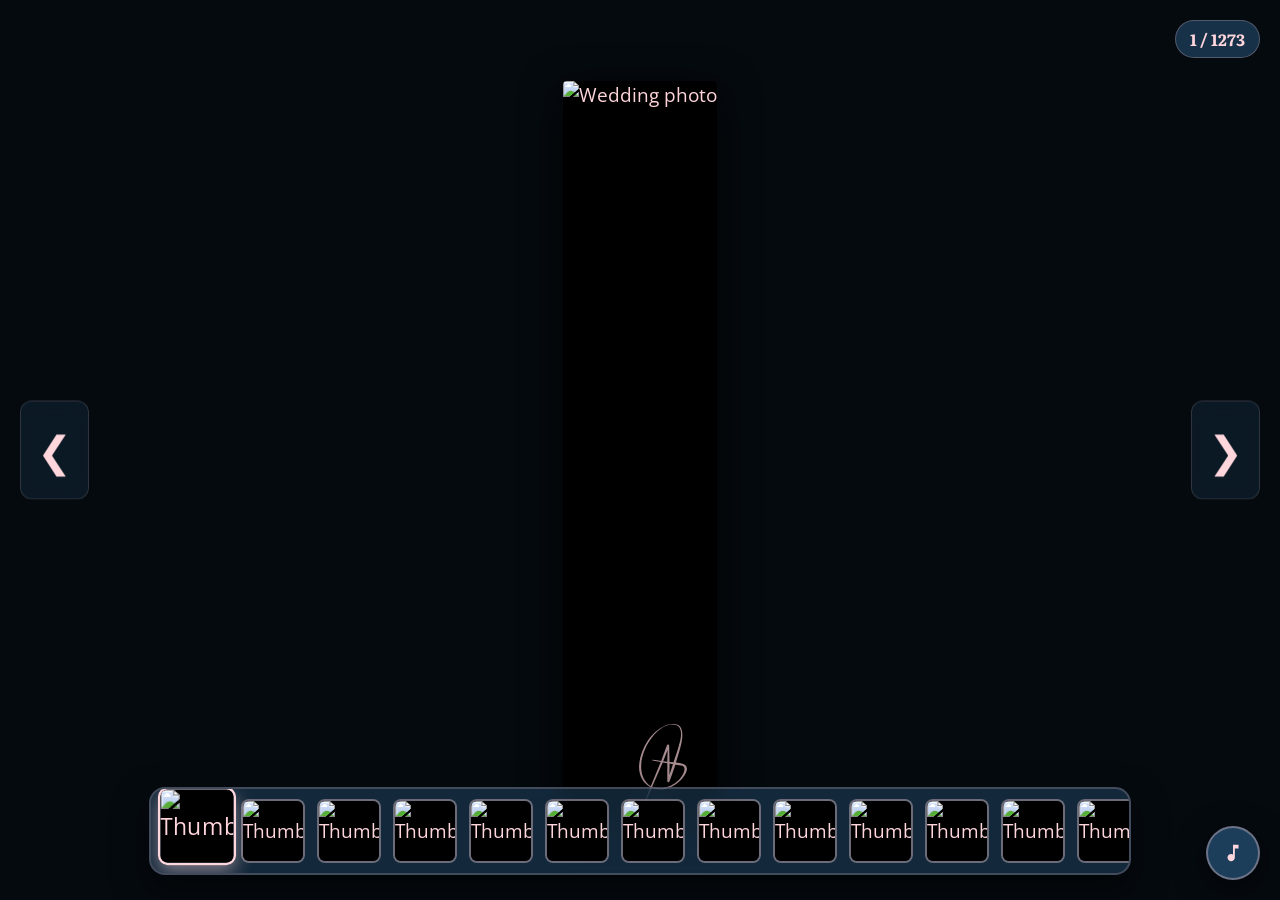
==== commit d0ada3c3: "Refine audio player UI, fix autoplay, remove volume slider, implement scrolling marquee" ====
--- a/photos.html
+++ b/photos.html
@@ -16,6 +16,7 @@
 
     <meta charset="UTF-8">
     <meta name="viewport" content="width=device-width, initial-scale=1"/>
+    <meta name="robots" content="noimageindex, noai, noimageai"/>
     <title>Genevieve & Noah - Photos</title>
 
     <link rel="preconnect" href="https://fonts.googleapis.com">
@@ -24,73 +25,35 @@
           rel="stylesheet">
     
     <link href="main.css" rel="stylesheet">
-    <link href="photos.css" rel="stylesheet">
+    <link href="photos.css?v=18" rel="stylesheet">
 
     <script src="https://ajax.googleapis.com/ajax/libs/jquery/3.7.1/jquery.min.js"></script>
-    <script src="photos_data.js"></script>
-    <script src="photos.js"></script>
+    <script src="photos_data.js?v=18"></script>
+    <script src="photos.js?v=18"></script>
 
     <link rel="icon" type="image/x-icon" href="/images/assets/g&nlogo.png">
 </head>
 <body>
-<nav>
-    <div id="navContainer">
-        <a class="menuItem" id="logo" href="photos.html">
-            <div class="logo" alt="Genevieve & Noah">
-                <svg
-                        width="53.046001mm"
-                        height="89.480003mm"
-                        viewBox="0 0 53.046001 89.480003"
-                        id="svg894"
-                        xmlns="http://www.w3.org/2000/svg">
-                    <defs id="defs891"/>
-                    <g id="layer1">
-                        <path
-                                style="color:#000000;display:inline;fill-opacity:1;stroke-width:2.59557;stroke-linecap:round;stroke-linejoin:round;-inkscape-stroke:none"
-                                d="M 31.535905,1.7483674 C 14.940495,7.4868674 5.3330852,23.712391 1.9698223,38.981481 -1.3231922,52.912001 4.116907,63.620561 13.042851,68.330291 l -7.3258605,18.93948 c -0.3009588,0.77827 -0.2643726,0.99745 0.085861,1.137503 0.4682008,0.18729 0.6027486,0.0332 0.9050733,-0.682403 l 7.8666742,-18.62165 c 18.043275,6.93149 35.683711,-9.51639 37.398161,-19.40229 0.854366,-6.42768 -5.932976,-6.64518 -11.652802,-7.57944 1.949561,-5.96864 3.987828,-12.90375 5.028599,-17.22428 C 47.15549,17.555156 49.536696,4.6333434 41.576527,1.6985364 39.687158,1.0423204 35.921115,0.50551838 31.535905,1.7483674 Z M 43.330038,24.495521 c -1.639154,5.98814 -3.916916,12.334 -5.582471,17.41389 l -4.266443,-0.4757 -0.397455,-16.89398 c -0.01819,-1.73133 -1.760681,-2.09725 -2.422232,-0.49719 l -6.132082,16.3314 c 0,0 -8.749842,-1.14202 -8.888835,-1.16013 -0.139122,-0.0182 -0.517711,-0.0551 -0.551741,0.31489 -0.03193,0.34609 0.154956,0.44174 0.413164,0.498 2.745358,0.59839 5.748949,1.08763 8.584507,1.61054 l -10.647049,25.63916 c -26.541303,-18.2495 4.862977,-71.6540574 26.622637,-65.0646176 9.544439,2.890326 4.464632,17.9121696 3.268,22.2837376 z m -11.865749,4.22509 -0.370982,12.47045 -4.389525,-0.5539 z m -5.236606,13.29259 4.888205,0.78984 -0.02779,18.96424 c 0.02336,1.76977 1.901906,1.9245 2.50413,0.26016 0,0 3.054378,-8.3824 6.104178,-17.53446 l 5.925998,0.86128 c 2.174372,0.41147 3.980142,1.30032 3.757291,3.89593 -0.968876,11.28414 -19.028534,24.92357 -34.382112,18.77771 z m 7.335931,1.25068 3.572559,0.68814 c -1.335342,3.99752 -2.767206,8.3566 -3.798499,11.30642 z"
-                                id="path857"/>
-                    </g>
-                </svg>
-            </div>
-        </a>
-    </div>
-</nav>
 
 <div id="photosPage">
     <div id="detailsImageBackground"></div>
     <div id="photosContent">
-        <h1 class="centerHeader">Photo Gallery</h1>
-        <p class="gallerySubtitle">A collection of our favorite moments together. Enjoy the music while you browse!</p>
-
-        <!-- Loading spinner -->
-        <div id="galleryLoading">
-            <div class="spinner"></div>
-            <p>Gathering memories...</p>
+        <!-- New Slideshow Container -->
+        <div id="slideshowContainer" class="slideshow-container">
+            <div id="slideActive" class="slide active"></div>
+            <div id="slideIncoming" class="slide"></div>
+            
+            <!-- Slideshow Controls Overlay -->
+            <span class="slideshow-arrow arrow-prev" id="prevBtn">&#10094;</span>
+            <span class="slideshow-arrow arrow-next" id="nextBtn">&#10095;</span>
+            
+            <div class="slideshow-info">
+                <span id="slideshowIndex" class="slideshow-index">1 / 1</span>
+            </div>
         </div>
 
-        <!-- Grid/Masonry layout for photos -->
-        <div id="photosGrid"></div>
-    </div>
-</div>
-
-<!-- Fullscreen Lightbox -->
-<div id="lightbox" class="lightbox">
-    <span class="lightboxClose">&times;</span>
-    <span class="lightboxArrow lightboxPrev">&#10094;</span>
-    <span class="lightboxArrow lightboxNext">&#10095;</span>
-    <div class="lightboxContent">
-        <img id="lightboxImg" src="" alt="Zoomed view">
-        <video id="lightboxVideo" controls style="display: none;"></video>
-    </div>
-    <div class="lightbox-toolbar">
-        <button id="slideshowPlayPause" class="toolbar-btn" title="Play/Pause Slideshow">
-            <svg class="icon-slideshow-play" viewBox="0 0 24 24"><path d="M8 5v14l11-7z"/></svg>
-            <svg class="icon-slideshow-pause" viewBox="0 0 24 24" style="display: none;"><path d="M6 19h4V5H6v14zm8-14v14h4V5h-4z"/></svg>
-        </button>
-        <button id="slideshowShuffle" class="toolbar-btn" title="Shuffle Mode">
-            <svg class="icon-shuffle" viewBox="0 0 24 24"><path d="M10.59 9.17L5.41 4 4 5.41l5.17 5.17 1.42-1.41zM14.5 4l2.04 2.04L4 18.59 5.41 20 18 7.41 20.04 9.45 21 4h-6.5zm.09 10.83l-1.42 1.42 3.83 3.83L15 22.04 20.5 22l-.04-5.5-2.04 2.04-3.83-3.83z"/></svg>
-        </button>
-        <span id="lightboxIndex" class="lightbox-index">0 / 0</span>
+        <!-- Scrollable Photo Chooser Thumbnail Strip -->
+        <div id="photoChooser" class="photo-chooser"></div>
     </div>
 </div>
 
@@ -102,7 +65,6 @@
         <svg class="music-icon" viewBox="0 0 24 24">
             <path d="M12 3v10.55c-.59-.34-1.27-.55-2-.55-2.21 0-4 1.79-4 4s1.79 4 4 4 4-1.79 4-4V7h4V3h-6z"/>
         </svg>
-        <span class="trigger-text">Play Music</span>
     </div>
 
     <!-- Player Controls (Expanded State) -->
@@ -115,8 +77,10 @@
         </button>
 
         <div class="track-info">
-            <div class="track-name">Ely Lights</div>
-            <div class="track-artist">The Pink Dream</div>
+            <div class="track-name">Our Song</div>
+            <div class="track-artist-container">
+                <div class="track-artist">Ely Lights by The Pink Dream &nbsp;&nbsp;&nbsp;&nbsp;&nbsp;&nbsp;&nbsp;&nbsp; Ely Lights by The Pink Dream</div>
+            </div>
         </div>
 
         <div class="scrubber-container">
@@ -127,15 +91,7 @@
             <span class="time-duration" id="timeDuration">0:00</span>
         </div>
 
-        <div class="volume-container">
-            <button id="volumeBtn" class="control-btn">
-                <!-- Volume Up Icon -->
-                <svg class="icon-volume" viewBox="0 0 24 24"><path d="M3 9v6h4l5 5V4L7 9H3zm13.5 3c0-1.77-1.02-3.29-2.5-4.03v8.05c1.48-.73 2.5-2.25 2.5-4.02zM14 3.23v2.06c2.89.86 5 3.54 5 6.71s-2.11 5.85-5 6.71v2.06c4.01-.91 7-4.49 7-8.77s-2.99-7.86-7-8.77z"/></svg>
-                <!-- Muted Icon (Hidden initially) -->
-                <svg class="icon-mute" viewBox="0 0 24 24" style="display:none;"><path d="M16.5 12c0-1.77-1.02-3.29-2.5-4.03v2.21l2.45 2.45c.03-.21.05-.42.05-.63zm2.5 0c0 .94-.2 1.82-.54 2.64l1.51 1.51C20.63 14.91 21 13.5 21 12c0-4.28-2.99-7.86-7-8.77v2.06c2.89.86 5 3.54 5 6.71zM4.27 3L3 4.27 7.73 9H3v6h4l5 5v-6.73l4.25 4.25c-.67.52-1.42.93-2.25 1.18v2.06c1.38-.31 2.63-.95 3.69-1.81L19.73 21 21 19.73l-9-9L4.27 3zM12 4L9.91 6.09 12 8.18V4z"/></svg>
-            </button>
-            <input type="range" id="volumeSlider" min="0" max="1" step="0.05" value="0.8">
-        </div>
+
 
         <div class="visualizer" id="audioVisualizer">
             <span class="bar"></span>
--- a/photos.css
+++ b/photos.css
@@ -1,47 +1,344 @@
+/* CSS Stylesheet for the Wedding Photos Slideshow Page */
+
+:root {
+    --dark-blue: #0f2027;
+    --medium-blue: #203a43;
+    --light-blue: #2c5364;
+    --pink: #ffd6dc;
+    --light-green: #b5e48c;
+    --serif-font: 'Literata', Georgia, serif;
+    --sans-font: 'Open Sans', Helvetica, Arial, sans-serif;
+    --padding: 5vw;
+}
+
+body, html {
+    margin: 0;
+    padding: 0;
+    width: 100vw;
+    height: 100vh;
+    background-color: #09121a;
+    overflow: hidden;
+    font-family: var(--sans-font);
+}
+
+/* Fullscreen Slideshow Layout */
 #photosPage {
     position: relative;
-    padding-top: 150px;
-    padding-bottom: 80px;
-    min-height: 100vh;
-    background-color: var(--dark-blue);
-    overflow-x: hidden;
+    height: 100vh;
+    width: 100vw;
+    padding: 0;
+    margin: 0;
+    background-color: #09121a;
+    overflow: hidden;
 }
 
 #photosContent {
     position: relative;
     z-index: 10;
-    padding: 0 var(--padding);
-    max-width: 1200px;
-    margin: 0 auto;
-    text-align: center;
-}
-
-#photosContent h1 {
-    font-size: 4em;
+    padding: 0;
+    width: 100vw;
+    height: 100vh;
+    margin: 0;
+    overflow: hidden;
+}
+
+/* Background image overlay */
+#detailsImageBackground {
+    position: absolute;
+    top: 0;
+    left: 0;
+    width: 100%;
+    height: 100%;
+    background-image: url('images/assets/WeddingFlowerBackgroundPattern.png');
+    background-repeat: repeat;
+    background-size: 200px;
+    opacity: 0.05;
+    pointer-events: none;
+    z-index: 1;
+}
+
+/* Slideshow main viewport */
+.slideshow-container {
+    position: absolute;
+    top: 0;
+    left: 0;
+    width: 100%;
+    height: 100%;
+    display: flex;
+    justify-content: center;
+    align-items: center;
+    background: #050a0f;
+    overflow: hidden;
+}
+
+.slide {
+    position: absolute;
+    top: 0;
+    left: 0;
+    width: 100%;
+    height: 100%;
+    display: flex;
+    justify-content: center;
+    align-items: center;
+    opacity: 0;
+    visibility: hidden;
+    z-index: 1;
+}
+
+.slide.active {
+    opacity: 1;
+    visibility: visible;
+    z-index: 2;
+}
+
+/* Swipe Wipe Animation */
+.slide.incoming {
+    opacity: 1;
+    visibility: visible;
+    z-index: 3;
+    animation: wipeLeftToRight 0.75s cubic-bezier(0.77, 0, 0.175, 1) forwards;
+}
+
+@keyframes wipeLeftToRight {
+    0% {
+        clip-path: inset(0 100% 0 0);
+    }
+    100% {
+        clip-path: inset(0 0 0 0);
+    }
+}
+
+.slide img, .slide video {
+    display: block;
+    object-fit: contain;
+    border: none;
+    border-radius: 4px;
+    box-shadow: 0 10px 40px rgba(0, 0, 0, 0.8);
+    background: #000;
+}
+
+.media-wrapper {
+    position: relative;
+    display: inline-flex;
+    justify-content: center;
+    align-items: center;
+}
+
+.slide-logo-container {
+    position: absolute;
+    bottom: 12px;
+    right: 12px;
+    width: 84px;
+    height: 84px;
+    z-index: 10;
+    pointer-events: none;
+    opacity: 0.65;
+    transition: opacity 0.3s ease;
+}
+
+.media-wrapper:hover .slide-logo-container {
+    opacity: 1;
+}
+
+.slide-logo-container svg {
+    width: 100%;
+    height: 100%;
+}
+
+.slide-logo-container svg path {
+    fill: var(--pink) !important;
+}
+
+
+/* Landscape screen styling rule: Full height */
+@media (orientation: landscape) {
+    .slide img, .slide video {
+        height: 82vh;
+        width: auto;
+        max-height: 82vh;
+        max-width: 90vw;
+    }
+}
+
+/* Portrait screen styling rule: Full width */
+@media (orientation: portrait) {
+    .slide img, .slide video {
+        width: 90vw;
+        height: auto;
+        max-width: 90vw;
+        max-height: 70vh;
+    }
+}
+
+/* Arrow overlays styling */
+.slideshow-arrow {
+    position: absolute;
+    top: 50%;
+    transform: translateY(-50%);
+    font-size: 2.2em;
     color: var(--pink);
-    margin-bottom: 10px;
-    text-shadow: 0 2px 10px rgba(0, 0, 0, 0.3);
-}
-
-.gallerySubtitle {
+    padding: 20px 16px;
+    cursor: pointer;
+    user-select: none;
+    z-index: 90;
+    background: rgba(35, 72, 105, 0.25);
+    backdrop-filter: blur(10px);
+    -webkit-backdrop-filter: blur(10px);
+    border: 1px solid rgba(255, 214, 220, 0.15);
+    border-radius: 12px;
+    transition: background-color 0.25s, color 0.25s, transform 0.2s;
+}
+
+.slideshow-arrow:hover {
+    background: var(--pink);
+    color: var(--dark-blue);
+    transform: translateY(-50%) scale(1.08);
+}
+
+.arrow-prev {
+    left: 20px;
+}
+
+.arrow-next {
+    right: 20px;
+}
+
+.slideshow-info {
+    position: absolute;
+    top: 20px;
+    right: 20px;
+    background: rgba(35, 72, 105, 0.65);
+    backdrop-filter: blur(10px);
+    -webkit-backdrop-filter: blur(10px);
+    border: 1px solid rgba(255, 214, 220, 0.25);
+    padding: 6px 14px;
+    border-radius: 20px;
+    z-index: 90;
+    color: var(--pink);
     font-family: var(--serif-font);
-    font-style: italic;
-    color: var(--light-blue);
-    font-size: 1.2em;
-    max-width: 600px;
-    margin: 0 auto 30px;
-    line-height: 1.6;
-}
-
-/* Loading Spinner */
-#galleryLoading {
-    display: flex;
-    flex-direction: column;
-    align-items: center;
+    font-size: 0.85em;
+    font-weight: bold;
+}
+
+/* Horizontal Chooser Strip styling */
+.photo-chooser {
+    position: absolute;
+    bottom: 25px;
+    left: 50%;
+    transform: translateX(-50%);
+    width: 85%;
+    max-width: 950px;
+    display: flex;
+    flex-direction: row;
+    gap: 12px;
+    overflow-x: auto;
+    padding: 10px 14px;
+    background: rgba(35, 72, 105, 0.5);
+    backdrop-filter: blur(15px);
+    -webkit-backdrop-filter: blur(15px);
+    border: 2px solid rgba(255, 214, 220, 0.2);
+    border-radius: 16px;
+    z-index: 100;
+    box-shadow: 0 15px 35px rgba(0, 0, 0, 0.5);
+    scrollbar-width: none;
+    scroll-behavior: smooth;
+}
+
+.photo-chooser::-webkit-scrollbar {
+    display: none;
+}
+
+.chooser-thumb-wrapper {
+    position: relative;
+    width: 60px;
+    height: 60px;
+    border-radius: 8px;
+    border: 2px solid rgba(255, 214, 220, 0.35);
+    cursor: pointer;
+    flex-shrink: 0;
+    transition: transform 0.25s cubic-bezier(0.175, 0.885, 0.32, 1.275), 
+                border-color 0.25s ease, 
+                box-shadow 0.25s ease;
+    background: rgba(255, 255, 255, 0.05);
+    overflow: hidden;
+    display: flex;
     justify-content: center;
-    margin: 100px auto;
-    color: var(--pink);
-}
+    align-items: center;
+}
+
+.chooser-thumb-wrapper:hover {
+    transform: scale(1.15) translateY(-3px);
+    border-color: var(--pink);
+    box-shadow: 0 6px 15px rgba(0, 0, 0, 0.4);
+}
+
+.chooser-thumb-wrapper.active {
+    transform: scale(1.22) translateY(-4px);
+    border-color: var(--pink);
+    box-shadow: 0 6px 15px rgba(255, 214, 220, 0.45);
+}
+
+.video-indicator {
+    position: absolute;
+    top: 50%;
+    left: 50%;
+    transform: translate(-50%, -50%);
+    width: 24px;
+    height: 24px;
+    background: rgba(15, 32, 39, 0.7);
+    backdrop-filter: blur(2px);
+    -webkit-backdrop-filter: blur(2px);
+    border-radius: 50%;
+    display: flex;
+    justify-content: center;
+    align-items: center;
+    border: 1px solid rgba(255, 214, 220, 0.4);
+    z-index: 5;
+    pointer-events: none;
+    transition: transform 0.25s, background-color 0.25s;
+}
+
+.video-indicator svg {
+    width: 12px;
+    height: 12px;
+    fill: var(--pink);
+    transform: translateX(1px);
+}
+
+.chooser-thumb-wrapper:hover .video-indicator {
+    transform: translate(-50%, -50%) scale(1.15);
+    background: rgba(255, 214, 220, 0.9);
+}
+
+.chooser-thumb-wrapper:hover .video-indicator svg {
+    fill: #203a43;
+}
+
+.chooser-thumb-wrapper.active .video-indicator {
+    background: var(--pink);
+    border-color: var(--pink);
+}
+
+.chooser-thumb-wrapper.active .video-indicator svg {
+    fill: #203a43;
+}
+
+
+.chooser-thumb {
+    width: 100%;
+    height: 100%;
+    object-fit: cover;
+    background: #000;
+    animation: thumbFadeIn 0.3s ease forwards;
+}
+
+@keyframes thumbFadeIn {
+    from { opacity: 0; }
+    to { opacity: 1; }
+}
+
+/* Captcha barrier styling */
+
 
 .spinner {
     width: 45px;
@@ -50,7 +347,7 @@
     border-top: 3px solid var(--pink);
     border-radius: 50%;
     animation: spin 1s linear infinite;
-    margin-bottom: 20px;
+    margin: 20px auto;
 }
 
 @keyframes spin {
@@ -58,296 +355,148 @@
     100% { transform: rotate(360deg); }
 }
 
-/* Photo Grid */
-#photosGrid {
-    display: grid;
-    grid-template-columns: repeat(auto-fill, minmax(280px, 1fr));
-    grid-gap: 25px;
-    margin-top: 40px;
-    opacity: 0;
-    transition: opacity 0.6s ease;
-}
-
-#photosGrid.loaded {
-    opacity: 1;
-}
-
-.gallery-item {
-    position: relative;
-    overflow: hidden;
-    border-radius: 15px;
-    border: 6px solid var(--pink);
-    box-shadow: 0 10px 25px rgba(0, 0, 0, 0.4);
+/* Floating Custom Audio Player */
+.audio-player {
+    position: fixed;
+    bottom: 20px;
+    right: 20px;
+    z-index: 1000;
+}
+
+/* Collapsed Pulse State */
+.audio-player.minimized {
+    width: 50px;
+    height: 50px;
+    border-radius: 50%;
+    background: rgba(35, 72, 105, 0.85);
+    backdrop-filter: blur(10px);
+    -webkit-backdrop-filter: blur(10px);
+    border: 2px solid rgba(255, 214, 220, 0.35);
     cursor: pointer;
-    aspect-ratio: 1 / 1;
-    background: rgba(255, 255, 255, 0.03);
-    transition: transform 0.4s cubic-bezier(0.165, 0.84, 0.44, 1), 
-                box-shadow 0.4s ease, 
-                border-color 0.3s ease;
-}
-
-.gallery-item:hover {
-    transform: scale(1.03) translateY(-5px);
-    box-shadow: 0 15px 35px rgba(0, 0, 0, 0.6);
-    border-color: var(--light-green);
-}
-
-.gallery-item img {
-    width: 100%;
-    height: 100%;
-    object-fit: cover;
-    transition: transform 0.6s cubic-bezier(0.165, 0.84, 0.44, 1);
-}
-
-.gallery-item:hover img {
-    transform: scale(1.08);
-}
-
-/* Fullscreen Lightbox */
-.lightbox {
+    box-shadow: 0 8px 30px rgba(0, 0, 0, 0.5);
+    transition: width 0.3s cubic-bezier(0.175, 0.885, 0.32, 1.275), 
+                height 0.3s cubic-bezier(0.175, 0.885, 0.32, 1.275), 
+                border-radius 0.3s ease;
+    overflow: hidden;
+}
+
+.player-trigger {
     display: none;
-    position: fixed;
-    z-index: 1000;
+    position: absolute;
     top: 0;
     left: 0;
-    width: 100vw;
-    height: 100vh;
-    background-color: rgba(17, 34, 49, 0.96);
-    backdrop-filter: blur(12px);
-    -webkit-backdrop-filter: blur(12px);
+    width: 100%;
+    height: 100%;
+    align-items: center;
     justify-content: center;
-    align-items: center;
+}
+
+.audio-player.minimized .player-trigger {
+    display: flex;
+}
+
+.music-icon {
+    width: 22px;
+    height: 22px;
+    fill: var(--pink);
+    z-index: 2;
+    transform-origin: center;
+}
+
+.audio-player.minimized .music-icon {
+    animation: shakeIcon 2.5s infinite ease-in-out;
+}
+
+.audio-player.playing .music-icon {
+    animation: none !important;
+}
+
+@keyframes shakeIcon {
+    0%, 20% { transform: rotate(0deg); }
+    22% { transform: rotate(-15deg); }
+    24% { transform: rotate(15deg); }
+    26% { transform: rotate(-15deg); }
+    28% { transform: rotate(15deg); }
+    30% { transform: rotate(0deg); }
+    100% { transform: rotate(0deg); }
+}
+
+/* Floating pulse ring animation */
+.pulse-ring {
+    position: absolute;
+    width: 100%;
+    height: 100%;
+    border-radius: 50%;
+    border: 2px solid var(--pink);
+    animation: playerPulse 2s infinite;
     opacity: 0;
-    transition: opacity 0.3s ease;
-}
-
-.lightbox.show {
-    display: flex;
-    opacity: 1;
-}
-
-.lightboxContent {
-    max-width: 90%;
-    max-height: 85%;
-    position: relative;
-    display: flex;
-    justify-content: center;
-    align-items: center;
-}
-
-.lightbox img {
-    max-width: 100%;
-    max-height: 85vh;
-    border-radius: 10px;
-    border: 6px solid var(--pink);
-    box-shadow: 0 15px 50px rgba(0, 0, 0, 0.8);
-    transform: scale(0.9);
-    transition: transform 0.35s cubic-bezier(0.175, 0.885, 0.32, 1.15);
-}
-
-.lightbox.show img {
-    transform: scale(1);
-}
-
-.lightboxClose {
-    position: absolute;
-    top: 30px;
-    right: 40px;
-    color: var(--pink);
-    font-size: 55px;
-    font-weight: 300;
-    cursor: pointer;
-    line-height: 1;
-    z-index: 1020;
-    transition: color 0.2s, transform 0.2s;
-    user-select: none;
-}
-
-.lightboxClose:hover {
-    color: var(--light-green);
-    transform: scale(1.1);
-}
-
-.lightboxArrow {
-    position: absolute;
-    top: 50%;
-    transform: translateY(-50%);
-    color: var(--pink);
-    font-size: 45px;
-    padding: 20px;
-    cursor: pointer;
-    user-select: none;
-    z-index: 1010;
-    transition: color 0.2s, transform 0.2s, background-color 0.2s;
-    border-radius: 50%;
-}
-
-.lightboxPrev {
-    left: 20px;
-}
-
-.lightboxNext {
-    right: 20px;
-}
-
-.lightboxArrow:hover {
-    color: var(--light-green);
-    transform: translateY(-50%) scale(1.08);
-}
-
-/* Floating Audio Player Widget */
-.audio-player {
-    position: fixed;
-    bottom: 30px;
-    right: 30px;
-    z-index: 999;
+    z-index: 1;
+}
+
+@keyframes playerPulse {
+    0% {
+        transform: scale(0.95);
+        opacity: 0.8;
+    }
+    100% {
+        transform: scale(1.4);
+        opacity: 0;
+    }
+}
+
+/* Expanded player state styles */
+.audio-player:not(.minimized) {
     background: rgba(35, 72, 105, 0.75);
     backdrop-filter: blur(15px);
     -webkit-backdrop-filter: blur(15px);
     border: 2px solid rgba(255, 214, 220, 0.3);
-    border-radius: 40px;
-    box-shadow: 0 10px 30px rgba(0, 0, 0, 0.4);
-    padding: 10px 20px;
-    transition: all 0.5s cubic-bezier(0.175, 0.885, 0.32, 1.15);
-    display: flex;
-    align-items: center;
-    overflow: hidden;
-    height: 56px;
+    border-radius: 25px;
+    padding: 10px 16px;
+    display: flex;
+    align-items: center;
+    height: 52px;
+    width: 420px;
     box-sizing: border-box;
-}
-
-/* Minimized Floating State */
-.audio-player.minimized {
-    width: 56px;
-    height: 56px;
-    padding: 0;
+    box-shadow: 0 10px 30px rgba(0, 0, 0, 0.6);
+    transition: width 0.3s ease, height 0.3s ease, border-radius 0.3s ease;
+}
+
+.player-expanded-content {
+    display: flex;
+    align-items: center;
+    gap: 12px;
+    width: 100%;
+    justify-content: space-between;
+    opacity: 1;
+    visibility: visible;
+    transition: opacity 0.2s ease 0.1s, visibility 0.2s 0.1s;
+}
+
+.audio-player.minimized .player-expanded-content {
+    opacity: 0;
+    visibility: hidden;
+    pointer-events: none;
+    transition: opacity 0.1s ease, visibility 0.1s;
+}
+
+.control-btn {
+    background: var(--pink);
+    border: none;
     border-radius: 50%;
+    width: 34px;
+    height: 34px;
+    box-shadow: 0 4px 10px rgba(0, 0, 0, 0.25);
+    cursor: pointer;
+    display: flex;
+    align-items: center;
     justify-content: center;
-    cursor: pointer;
-}
-
-.audio-player.minimized .player-expanded-content {
-    display: none;
-}
-
-.audio-player.minimized .player-trigger {
-    display: flex;
-    justify-content: center;
-    align-items: center;
-    width: 100%;
-    height: 100%;
-    position: relative;
-}
-
-.audio-player:not(.minimized) .player-trigger {
-    display: none;
-}
-
-.pulse-ring {
-    position: absolute;
-    width: 100%;
-    height: 100%;
-    border-radius: 50%;
-    background: var(--pink);
-    opacity: 0.4;
-    animation: pulse 2s infinite;
-    z-index: 1;
-}
-
-@keyframes pulse {
-    0% {
-        transform: scale(0.95);
-        opacity: 0.6;
-    }
-    70% {
-        transform: scale(1.5);
-        opacity: 0;
-    }
-    100% {
-        transform: scale(0.95);
-        opacity: 0;
-    }
-}
-
-.music-icon {
-    width: 24px;
-    height: 24px;
-    fill: var(--pink);
-    z-index: 2;
-    transition: transform 0.3s ease;
-}
-
-.audio-player.minimized:hover .music-icon {
-    transform: scale(1.15) rotate(12deg);
-}
-
-.trigger-text {
-    position: absolute;
-    right: 70px;
-    background: var(--dark-blue);
-    color: var(--pink);
-    padding: 6px 14px;
-    border-radius: 20px;
-    font-size: 0.85em;
-    font-family: var(--serif-font);
-    white-space: nowrap;
-    opacity: 0;
-    transform: translateX(10px);
-    transition: all 0.3s ease;
-    border: 2px solid var(--pink);
-    box-shadow: 0 4px 15px rgba(0,0,0,0.3);
-    pointer-events: none;
-}
-
-.audio-player.minimized:hover .trigger-text {
-    opacity: 1;
-    transform: translateX(0);
-}
-
-/* Expanded Controls State */
-.player-expanded-content {
-    display: flex;
-    align-items: center;
-    gap: 15px;
-    width: 380px;
-    color: var(--pink);
-    box-sizing: border-box;
-}
-
-.control-btn {
-    background: none;
-    border: none;
-    cursor: pointer;
-    padding: 5px;
-    display: flex;
-    justify-content: center;
-    align-items: center;
-    transition: transform 0.2s ease;
-}
-
-.control-btn:hover {
-    transform: scale(1.12);
+    flex-shrink: 0;
 }
 
 .control-btn svg {
-    width: 22px;
-    height: 22px;
-    fill: var(--pink);
-}
-
-#playPauseBtn {
-    background: var(--pink);
-    border-radius: 50%;
-    width: 36px;
-    height: 36px;
-    box-shadow: 0 4px 10px rgba(0, 0, 0, 0.25);
-    flex-shrink: 0;
-}
-
-#playPauseBtn svg {
-    fill: var(--dark-blue);
     width: 18px;
     height: 18px;
+    fill: var(--medium-blue);
 }
 
 .track-info {
@@ -364,15 +513,28 @@
     color: var(--pink);
     white-space: nowrap;
     overflow: hidden;
-    text-overflow: ellipsis;
+    text-overflow: scrollArtist 10s linear infinite;
+	margin-top: 4px;
+}
+
+.track-artist-container {
+    width: 100%;
+    overflow: hidden;
+    white-space: nowrap;
+    margin-top: -6px;
 }
 
 .track-artist {
     font-size: 0.65em;
     color: var(--light-blue);
-    white-space: nowrap;
-    overflow: hidden;
-    text-overflow: ellipsis;
+    display: inline-block;
+    animation: scrollArtist 10s linear infinite;
+    padding-right: 5px; /* Tiny buffer just in case */
+}
+
+@keyframes scrollArtist {
+    0% { transform: translateX(0); }
+    100% { transform: translateX(-50%); }
 }
 
 .scrubber-container {
@@ -385,7 +547,7 @@
 }
 
 .progress-bar-container {
-    height: 6px;
+    height: 5px;
     background: rgba(255, 214, 220, 0.25);
     border-radius: 3px;
     flex-grow: 1;
@@ -403,56 +565,25 @@
     top: 0;
 }
 
-.volume-container {
-    display: flex;
-    align-items: center;
-    gap: 3px;
-    flex-shrink: 0;
-}
-
-#volumeSlider {
-    width: 0px;
-    opacity: 0;
-    transition: width 0.3s ease, opacity 0.3s ease;
-    cursor: pointer;
-    height: 4px;
-    -webkit-appearance: none;
-    background: rgba(255, 214, 220, 0.25);
-    border-radius: 2px;
-    outline: none;
-}
-
-#volumeSlider::-webkit-slider-thumb {
-    -webkit-appearance: none;
-    width: 10px;
-    height: 10px;
-    border-radius: 50%;
-    background: var(--pink);
-    cursor: pointer;
-}
-
-.volume-container:hover #volumeSlider {
-    width: 50px;
-    opacity: 1;
-}
+
 
 .visualizer {
     display: flex;
     align-items: flex-end;
     gap: 2px;
-    height: 16px;
-    width: 16px;
+    height: 15px;
+    width: 15px;
     flex-shrink: 0;
 }
 
 .visualizer .bar {
-    width: 2.5px;
+    width: 2px;
     height: 3px;
     background-color: var(--pink);
     border-radius: 1px;
 }
 
-/* Equalizer animation when playing */
+/* Sound equalizer bars animation */
 .audio-player.playing .visualizer .bar:nth-child(1) { animation: equalise 0.8s ease-out infinite alternate; }
 .audio-player.playing .visualizer .bar:nth-child(2) { animation: equalise 1.3s ease-out infinite alternate; }
 .audio-player.playing .visualizer .bar:nth-child(3) { animation: equalise 0.9s ease-out infinite alternate; }
@@ -460,42 +591,39 @@
 
 @keyframes equalise {
     0% { height: 3px; }
-    100% { height: 16px; }
-}
-
-.minimize svg {
+    100% { height: 15px; }
+}
+
+.minimize-btn {
+    background: none;
+    border: none;
+    color: var(--light-blue);
+    cursor: pointer;
+    font-size: 1.1em;
+    padding: 0;
+    margin-left: auto;
+    display: flex;
+    align-items: center;
+}
+
+.minimize-btn svg {
     width: 18px;
     height: 18px;
     fill: var(--light-blue) !important;
 }
 
-/* Responsiveness */
-@media screen and (max-width: 950px) {
-    #photosPage {
-        padding-top: 120px;
-    }
-}
-
-@media screen and (max-width: 600px) {
-    #photosContent h1 {
-        font-size: 2.8em;
+/* Responsiveness overrides */
+@media (max-width: 600px) {
+    .photo-chooser {
+        width: 90%;
+        bottom: 85px;
     }
     
-    .gallerySubtitle {
-        font-size: 1em;
-        margin-bottom: 20px;
-    }
-
-    #photosGrid {
-        grid-template-columns: repeat(auto-fill, minmax(140px, 1fr));
-        grid-gap: 12px;
-    }
-
-    .gallery-item {
-        border-width: 3px;
-        border-radius: 8px;
-    }
-
+    .slideshow-arrow {
+        font-size: 1.8em;
+        padding: 15px 12px;
+    }
+    
     .audio-player:not(.minimized) {
         left: 20px;
         right: 20px;
@@ -503,154 +631,17 @@
         border-radius: 20px;
         padding: 8px 12px;
         height: 50px;
-    }
-
-    .player-expanded-content {
-        width: 100%;
-        gap: 10px;
-    }
-
+        width: calc(100% - 40px);
+    }
+    
     .track-info {
         display: none;
     }
-
-    .volume-container {
-        display: none;
-    }
     
-    .lightboxClose {
-        top: 20px;
-        right: 20px;
-        font-size: 40px;
-    }
-    
-    .lightboxArrow {
-        font-size: 30px;
-        padding: 10px;
-    }
-    
-    .lightboxPrev {
-        left: 5px;
-    }
-    
-    .lightboxNext {
-        right: 5px;
-    }
-    
-    .lightbox-toolbar {
-        bottom: 15px;
-        padding: 6px 14px;
-        gap: 10px;
-    }
-    
-    .toolbar-btn svg {
-        width: 20px;
-        height: 20px;
-    }
-    
-    .lightbox-index {
-        font-size: 0.8em;
-    }
-}
-
-/* Video item indicators in grid */
-.gallery-item.video-item::after {
-    content: "";
-    position: absolute;
-    top: 50%;
-    left: 50%;
-    transform: translate(-50%, -50%);
-    width: 48px;
-    height: 48px;
-    background: rgba(35, 72, 105, 0.8);
-    border: 3px solid var(--pink);
-    border-radius: 50%;
-    background-image: url('data:image/svg+xml;utf8,<svg xmlns="http://www.w3.org/2000/svg" viewBox="0 0 24 24" fill="%23ffd6dc"><path d="M8 5v14l11-7z"/></svg>');
-    background-position: center center;
-    background-repeat: no-repeat;
-    background-size: 22px;
-    box-shadow: 0 4px 10px rgba(0, 0, 0, 0.35);
-    transition: transform 0.3s cubic-bezier(0.175, 0.885, 0.32, 1.275), background-color 0.3s ease;
-    pointer-events: none;
-    z-index: 5;
-}
-
-.gallery-item.video-item:hover::after {
-    transform: translate(-50%, -50%) scale(1.12);
-    background-color: var(--pink);
-    background-image: url('data:image/svg+xml;utf8,<svg xmlns="http://www.w3.org/2000/svg" viewBox="0 0 24 24" fill="%23234869"><path d="M8 5v14l11-7z"/></svg>');
-}
-
-/* Video element in Lightbox */
-.lightboxContent video {
-    display: none;
-    max-width: 100%;
-    max-height: 85vh;
-    border-radius: 10px;
-    border: 6px solid var(--pink);
-    box-shadow: 0 15px 50px rgba(0, 0, 0, 0.8);
-    outline: none;
-    background: #000;
-}
-
-.lightbox.show video {
-    transform: scale(1);
-    transition: transform 0.35s cubic-bezier(0.175, 0.885, 0.32, 1.15);
-}
-
-/* Lightbox Toolbar Controls */
-.lightbox-toolbar {
-    position: absolute;
-    bottom: 30px;
-    left: 50%;
-    transform: translateX(-50%);
-    background: rgba(35, 72, 105, 0.75);
-    backdrop-filter: blur(10px);
-    -webkit-backdrop-filter: blur(10px);
-    border: 2px solid rgba(255, 214, 220, 0.25);
-    border-radius: 30px;
-    padding: 8px 18px;
-    display: flex;
-    align-items: center;
-    gap: 12px;
-    z-index: 1020;
-    box-shadow: 0 10px 25px rgba(0, 0, 0, 0.5);
-}
-
-.toolbar-btn {
-    background: none;
-    border: none;
-    cursor: pointer;
-    padding: 4px;
-    display: flex;
-    align-items: center;
-    justify-content: center;
-    transition: transform 0.2s ease;
-}
-
-.toolbar-btn:hover {
-    transform: scale(1.15);
-}
-
-.toolbar-btn svg {
-    width: 22px;
-    height: 22px;
-    fill: var(--pink);
-}
-
-.toolbar-btn.active svg {
-    fill: var(--light-green);
-    filter: drop-shadow(0 0 5px var(--light-green));
-}
-
-.lightbox-index {
-    color: var(--pink);
-    font-family: var(--serif-font);
-    font-size: 0.85em;
-    font-weight: bold;
-    margin-left: 3px;
-    user-select: none;
-    min-width: 50px;
-    text-align: center;
-}
-
+    .slide-logo-container {
+        width: 63px;
+        height: 63px;
+        bottom: 8px;
+        right: 8px;
+    }
+}
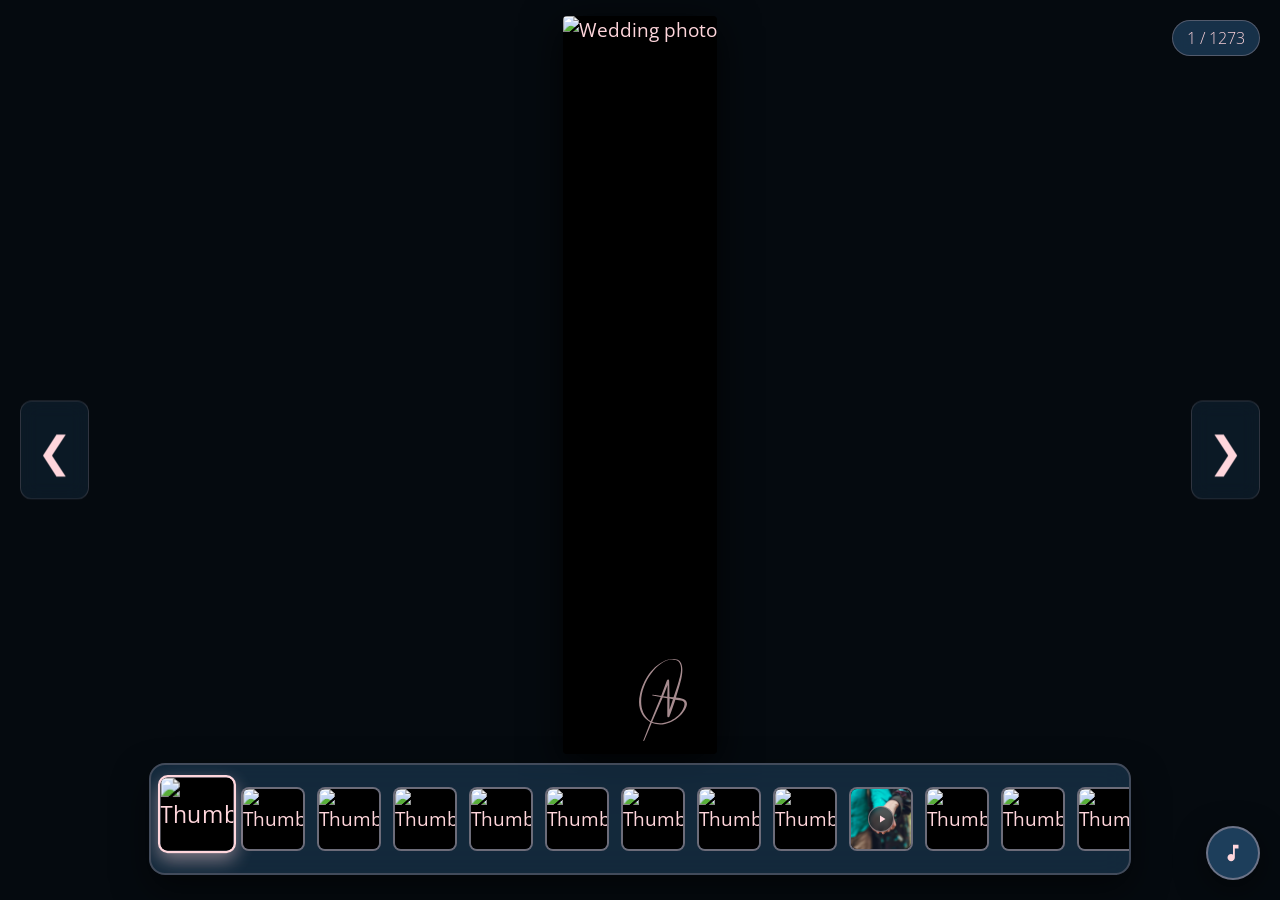
==== commit eafc0307: "Update thumbnails to use compressed versions, center main image layout, add crossfade slide transiti" ====
--- a/photos.html
+++ b/photos.html
@@ -25,11 +25,11 @@
           rel="stylesheet">
     
     <link href="main.css" rel="stylesheet">
-    <link href="photos.css?v=18" rel="stylesheet">
+    <link href="photos.css?v=23" rel="stylesheet">
 
     <script src="https://ajax.googleapis.com/ajax/libs/jquery/3.7.1/jquery.min.js"></script>
-    <script src="photos_data.js?v=18"></script>
-    <script src="photos.js?v=18"></script>
+    <script src="photos_data.js?v=23"></script>
+    <script src="photos.js?v=23"></script>
 
     <link rel="icon" type="image/x-icon" href="/images/assets/g&nlogo.png">
 </head>
@@ -65,6 +65,12 @@
         <svg class="music-icon" viewBox="0 0 24 24">
             <path d="M12 3v10.55c-.59-.34-1.27-.55-2-.55-2.21 0-4 1.79-4 4s1.79 4 4 4 4-1.79 4-4V7h4V3h-6z"/>
         </svg>
+        <div class="visualizer trigger-visualizer">
+            <span class="bar"></span>
+            <span class="bar"></span>
+            <span class="bar"></span>
+            <span class="bar"></span>
+        </div>
     </div>
 
     <!-- Player Controls (Expanded State) -->
--- a/photos.css
+++ b/photos.css
@@ -80,6 +80,8 @@
     display: flex;
     justify-content: center;
     align-items: center;
+    box-sizing: border-box;
+    padding-bottom: 130px;
     opacity: 0;
     visibility: hidden;
     z-index: 1;
@@ -91,20 +93,32 @@
     z-index: 2;
 }
 
-/* Swipe Wipe Animation */
+/* Fade Animation */
 .slide.incoming {
-    opacity: 1;
     visibility: visible;
     z-index: 3;
-    animation: wipeLeftToRight 0.75s cubic-bezier(0.77, 0, 0.175, 1) forwards;
-}
-
-@keyframes wipeLeftToRight {
+    animation: fadeInSlide 0.6s ease-in-out forwards;
+}
+
+@keyframes fadeInSlide {
     0% {
-        clip-path: inset(0 100% 0 0);
+        opacity: 0;
     }
     100% {
-        clip-path: inset(0 0 0 0);
+        opacity: 1;
+    }
+}
+
+.slide.fading-out {
+    animation: fadeOutSlide 0.6s ease-in-out forwards;
+}
+
+@keyframes fadeOutSlide {
+    0% {
+        opacity: 1;
+    }
+    100% {
+        opacity: 0;
     }
 }
 
@@ -215,9 +229,9 @@
     border-radius: 20px;
     z-index: 90;
     color: var(--pink);
-    font-family: var(--serif-font);
+    font-family: var(--sans-font);
     font-size: 0.85em;
-    font-weight: bold;
+    font-weight: lighter;
 }
 
 /* Horizontal Chooser Strip styling */
@@ -232,7 +246,7 @@
     flex-direction: row;
     gap: 12px;
     overflow-x: auto;
-    padding: 10px 14px;
+    padding: 22px 14px;
     background: rgba(35, 72, 105, 0.5);
     backdrop-filter: blur(15px);
     -webkit-backdrop-filter: blur(15px);
@@ -411,6 +425,25 @@
     animation: none !important;
 }
 
+.player-trigger .trigger-visualizer {
+    display: none;
+}
+
+.audio-player.minimized.playing .music-icon {
+    display: none;
+}
+
+.audio-player.minimized.playing .player-trigger .trigger-visualizer {
+    display: flex;
+    height: 18px;
+    width: 18px;
+    gap: 3px;
+}
+
+.audio-player.minimized.playing .player-trigger .trigger-visualizer .bar {
+    width: 3px;
+}
+
 @keyframes shakeIcon {
     0%, 20% { transform: rotate(0deg); }
     22% { transform: rotate(-15deg); }
